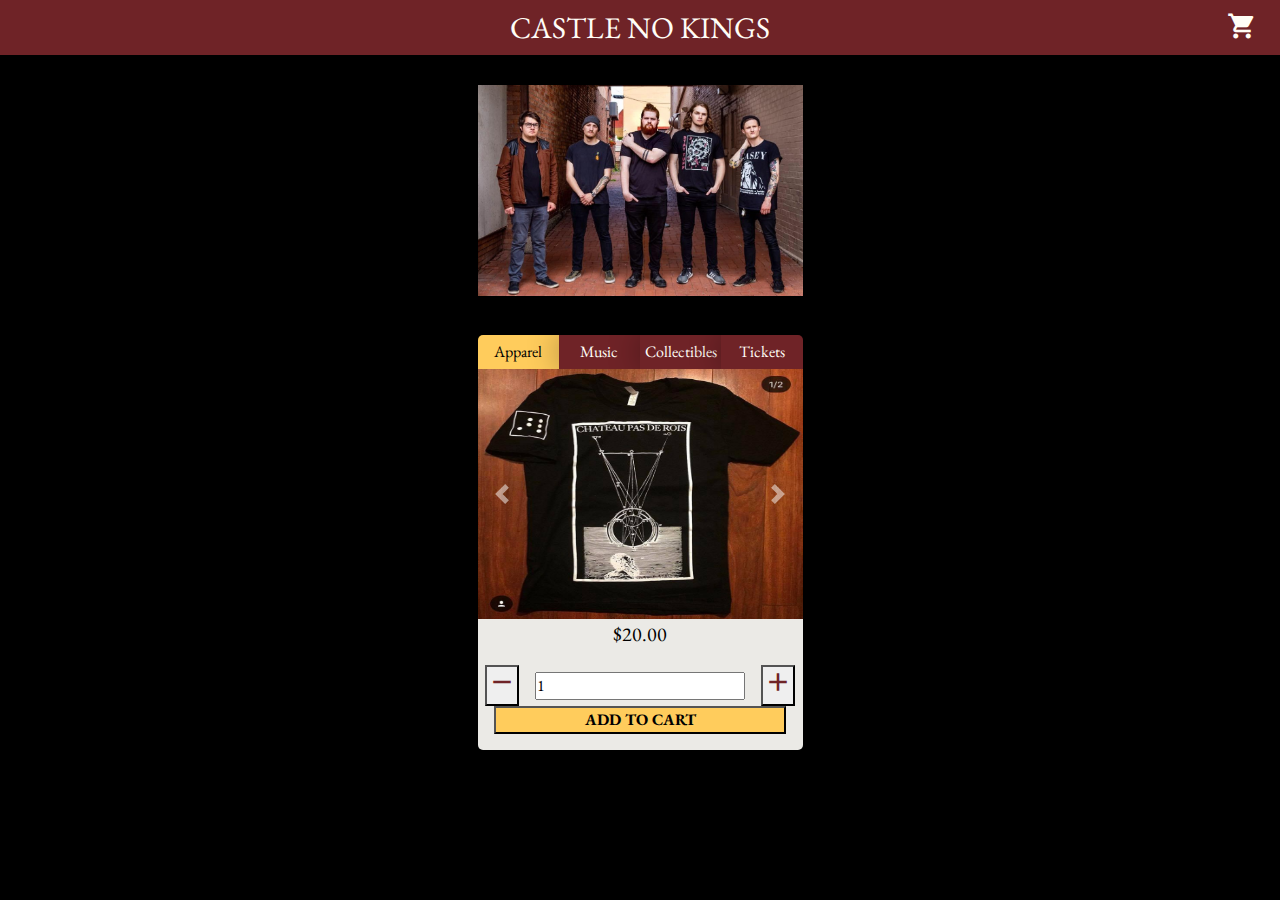
==== index.html @ 55e64368 "Merge pull request #23 from jpermaloff/John" ====
<!DOCTYPE html>
<html lang="en">

<head>
    <meta charset="UTF-8">
    <meta name="viewport" content="width=device-width, initial-scale=1.0">
    <meta http-equiv="X-UA-Compatible" content="ie=edge">

    <title>CASTLE NO KINGS</title>
    <link href="https://fonts.googleapis.com/icon?family=Material+Icons" rel="stylesheet">
    <link rel="stylesheet" href="https://maxcdn.bootstrapcdn.com/bootstrap/4.0.0/css/bootstrap.min.css" integrity="sha384-Gn5384xqQ1aoWXA+058RXPxPg6fy4IWvTNh0E263XmFcJlSAwiGgFAW/dAiS6JXm"
        crossorigin="anonymous">
    <link href="https://fonts.googleapis.com/css?family=EB+Garamond:400,400i" rel="stylesheet">
    <link rel="stylesheet" href="styles.css">
</head>

<body>
<section id="mainpagehide">   
    <header>
        <section class="title">
            <a href="index.html">CASTLE NO KINGS</a>
        </section>
        <section class="cart">
            <i class="material-icons">shopping_cart</i>
        </section>
    </header>

    <section class="bandpicbox">
        <img id="bandpic" src="pictures/band-promo-pic.jpg" alt="Castle No Kings Picture">
    </section>
    <!-- Added Popup -->
    <section class="hideAdded">
        <section class="added">
            <section class="added-header">
                <h1>Item Added To Cart!</h1>
                <button type="button">
                    <i class="material-icons closeAdded">clear</i>
                </button>
            </section>
            <p class="addedP">Item has been added to your cart. Please proceed to checkout to complete your purchase!</p>
        </section>
    </section>
    <!-- End Added Popup -->
    <!-- Start Popup Section -->
    <!--CD-->
    <section class="product-popup-cd" id="hidePopupCD">
        <section class="popup-header">
            <h1 class="nameCD">CD - "Blind"</h1>
            <button type="button">
                <i class="material-icons" id="closeCD">clear</i>
            </button>
        </section>
        <section class="popup-image" id="CD">
            <img src="pictures/album-art.jpg">
        </section>
        <p class="popup-price">$<button id="cdPrice" value="5.00">5.00</button></p>
        <section class="adjust-quantity">
            <button type="button">
                <i class="material-icons cdQtyRemove">remove</i>
            </button>
            <input type="number" class="cdQty" value="1">
            <button type="button">
                <i class="material-icons cdQtyAdd">add</i>
            </button>
        </section>
        <button class="popup-addToCart" type="button" id="compactDisc">ADD TO CART</button>

        <section class="description">
            <p>The highly acclaimed debut ep from Castle No Kings on CD. "Blind" tackles issues of society and losing onesself
                to it.</p>
            <ol>
                <h2>Track Listing:</h2>
                <li>Ghost Town</li>
                <li>Crowded Heart</li>
                <li>Shattered</li>
                <li>Valleys</li>
                <li>Skin Deep</li>
            </ol>
        </section>
    </section>
    <!-- end of cd popup -->
    <!--Vinyl-->
    <section class="product-popup-vinyl" id="hidePopupVinyl">
        <section class="popup-header">
            <h1 class="nameVinyl">Vinyl - "Blind"</h1>
            <button type="button">
                <i class="material-icons" id="closeVinyl">clear</i>
            </button>
        </section>
        <section class="popup-image" id="vinyl">
            <img src="pictures/vinyl.png">
        </section>
        <p class="popup-price">$<button id="vinylPrice" value="10.00">10.00</button></p>
        <section class="adjust-quantity">
            <button type="button">
                <i class="material-icons vinylQtyRemove">remove</i>
            </button>
            <input type="number" class="vinylQty" value="1">
            <button type="button">
                <i class="material-icons vinylQtyAdd">add</i>
            </button>
        </section>
        <button class="popup-addToCart" type="button" id="vinylRecord">ADD TO CART</button>

        <section class="description">
            <p>The highly acclaimed debut ep from Castle No Kings on vinyl. "Blind" tackles issues of society and losing onesself
                to it.</p>
            <ol>
                <h2>Track Listing:</h2>
                <li>Ghost Town</li>
                <li>Crowded Heart</li>
                <li>Shattered</li>
                <li>Valleys</li>
                <li>Skin Deep</li>
            </ol>
        </section>
    </section>
    <!-- end of Vinyl Popup -->
    <!--shirt #1 (burgundy)-->
    <section class="product-popup-burgundy" id="hidePopupBurgundy">
        <section class="popup-header">
            <h1 class="nameBurShirt">Shirt - Burgundy</h1>
            <button type="button">
                <i class="material-icons" id="closeBur">clear</i>
            </button>
        </section>
        <section class="popup-image">
            <img src="pictures/burgundy-shirt.jpg">
        </section>
        <p class="popup-price">$<button id="burShirtPrice" value="30.00">30.00</button></p>
        <section class="adjust-quantity">
            <button type="button">
                <i class="material-icons burShirtQtyRemove">remove</i>
            </button>
            <input type="number" class="burShirtQty" value="1">
            <button type="button">
                <i class="material-icons burShirtQtyAdd">add</i>
            </button>
        </section>
        <button class="popup-addToCart" type="button" id="burShirt">ADD TO CART</button>

        <section class="description">
            <p>A long-sleeved burgundy shirt featuring a drawing theorizing how vision works by ancient greeks.</p>
        </section>
    </section>
    <!-- end of popup for first shirt -->
    <!--shirt #2 (black)-->
    <section class="product-popup-black" id="hidePopupBlack">
        <section class="popup-header">
            <h1 class="nameBlkShirt">Shirt - Black</h1>
            <button type="button">
                <i class="material-icons" id="closeBlk">clear</i>
            </button>
        </section>
        <section class="popup-image">
            <img src="pictures/black-shirt.jpg">
        </section>
        <p class="popup-price">$<button id="blkShirtPrice" value="20.00">20.00</button></p>
        <section class="adjust-quantity">
            <button type="button">
                <i class="material-icons blkShirtQtyRemove">remove</i>
            </button>
            <input type="number" class="blkShirtQty" value="1">
            <button type="button">
                <i class="material-icons blkShirtQtyAdd">add</i>
            </button>
        </section>
        <button class="popup-addToCart" type="button" id="blkShirt">ADD TO CART</button>

        <section class="description">
            <p>A short-sleeved black shirt featuring a drawing theorizing how vision works by ancient greeks.</p>
        </section>
    </section>
    <!-- end popup for black shirt -->
    <!--shirt #3 (white)-->
    <section class="product-popup-white" id="hidePopupWhite">
        <section class="popup-header">
            <h1 class="nameWhiteShirt">Shirt - White</h1>
            <button type="button">
                <i class="material-icons" id="closeWhite">clear</i>
            </button>
        </section>
        <section class="popup-image">
            <img src="pictures/white-shirt.jpg">
        </section>
        <p class="popup-price">$<button id="whiteShirtPrice" value="20.00">20.00</button></p>
        <section class="adjust-quantity">
            <button type="button">
                <i class="material-icons whiteShirtQtyRemove">remove</i>
            </button>
            <input type="number" class="whiteShirtQty" value="1">
            <button type="button">
                <i class="material-icons whiteShirtQtyAdd">add</i>
            </button>
        </section>
        <button class="popup-addToCart" type="button" id="whtShirt">ADD TO CART</button>

        <section class="description">
            <p>A short-sleeved white shirt featuring a lyric from one of Castle No Kings' up and coming songs.</p>
        </section>
    </section>
    <!-- end popup for white shirt -->
    <!--dad hat-->
    <section class="product-popup-hat" id="hidePopupHat">
        <section class="popup-header">
            <h1 class="nameHat">Hat - "Let my identity..."</h1>
            <button type="button">
                <i class="material-icons" id="closeHat">clear</i>
            </button>
        </section>
        <section class="popup-image">
            <img src="pictures/dad-hat.png">
        </section>
        <p class="popup-price">$<button id="hatPrice" value="15.00">15.00</button></p>
        <section class="adjust-quantity">
            <button type="button">
                <i class="material-icons hatQtyRemove">remove</i>
            </button>
            <input type="number" class="hatQty" value="1">
            <button type="button">
                <i class="material-icons hatQtyAdd">add</i>
            </button>
        </section>
        <button class="popup-addToCart" type="button" id="dadHat">ADD TO CART</button>

        <section class="description">
            <p>A black "dad hat" styled hat featuring the "Blind" compass rose emblem.</p>
        </section>
    </section>
    <!-- end popup for dad hat -->
    <!--poster #1-->
    <section class="product-popup-p1" id="hidePopupP1">
        <section class="popup-header">
            <h1 class="nameP1">Poster - Compass Rose</h1>
            <button type="button">
                <i class="material-icons" id="closeP1">clear</i>
            </button>
        </section>
        <section class="popup-image">
            <img src="pictures/poster-1.jpg">
        </section>
        <p class="popup-price">$<button id="p1Price" value="5.00">5.00</button></p>
        <section class="adjust-quantity">
            <button type="button">

                <i class="material-icons post1QtyRemove">remove</i>
            </button>
            <input type="number" class="post1Qty" value="1">
            <button type="button">
                <i class="material-icons post1QtyAdd">add</i>

            </button>
        </section>
        <button class="popup-addToCart" type="button" id="p1">ADD TO CART</button>

        <section class="description">
            <p>A poster featuring the "Blind" compass rose emblem.</p>
        </section>
    </section>
    <!-- end popup for poster #1 -->
    <!--poster #2-->
    <section class="product-popup-p2" id="hidePopupP2">
        <section class="popup-header">
            <h1 class="nameP2">Poster - "Blind" Promo</h1>
            <button type="button">
                <i class="material-icons" id="closeP2">clear</i>
            </button>
        </section>
        <section class="popup-image">
            <img src="pictures/poster-2.jpg">
        </section>
        <p class="popup-price">$<button id="p2Price" value="5.00">5.00</button></p>
        <section class="adjust-quantity">
            <button type="button">

                <i class="material-icons post2QtyRemove">remove</i>
            </button>
            <input type="number" class="post2Qty" value="1">
            <button type="button">
                <i class="material-icons post2QtyAdd">add</i>

            </button>
        </section>
        <button class="popup-addToCart" type="button" id="p2">ADD TO CART</button>

        <section class="description">
            <p>A poster featuring the promo photo from the ep, "Blind".</p>
        </section>
    </section>
    <!-- end popup for poster #2 -->
    <!--poster #3-->
    <section class="product-popup-p3" id="hidePopupP3">
        <section class="popup-header">
            <h1 class="nameP3">Poster - Release Tour Promo</h1>
            <button type="button">
                <i class="material-icons" id="closeP3">clear</i>
            </button>
        </section>
        <section class="popup-image">
            <img src="pictures/poster-3.jpg">
        </section>
        <p class="popup-price">$<button id="p3Price" value="5.00">5.00</button></p>
        <section class="adjust-quantity">
            <button type="button">

                <i class="material-icons post3QtyRemove">remove</i>
            </button>
            <input type="number" class="post3Qty" value="1">
            <button type="button">
                <i class="material-icons post3QtyAdd">add</i>

            </button>
        </section>
        <button class="popup-addToCart" type="button" id="p3">ADD TO CART</button>

        <section class="description">
            <p>A poster featuring the promo photo from the release tour of "Blind".</p>
        </section>
    </section>
    <!-- end popup for poster #3 -->
    <!--cymbal-->
    <section class="product-popup-cymbal" id="hidePopupCymbal">
        <section class="popup-header">
            <h1 class="nameCymbal">"SD" Cymbals</h1>
            <button type="button">
                <i class="material-icons" id="closeCymbal">clear</i>
            </button>
        </section>
        <section class="popup-image">
            <img src="pictures/music-video-cymbal.jpg">
        </section>
        <p class="popup-price">$<button id="cymbalPrice" value="30.00">30.00</button></p>
        <section class="adjust-quantity">
            <button type="button">

                <i class="material-icons cymQtyRemove">remove</i>
            </button>
            <input type="number" class="cymQty" value="1">
            <button type="button">
                <i class="material-icons cymQtyAdd">add</i>

            </button>
        </section>
        <button class="popup-addToCart" type="button" id="usedCymbal">ADD TO CART</button>

        <section class="description">
            <p>Purchase one of the cymbals used in the "Skin Deep" music video! (ONLY 4 AVAILABLE)</p>
        </section>
    </section>
    <!-- end popup for cymbal -->
    <!--Tix 1-->
    <section class="product-popup-tix1" id="hidePopupTix1">
        <section class="popup-header">
            <h1 class="nameTix1">Tix - July 21st</h1>
            <button type="button">
                <i class="material-icons" id="closeTix1">clear</i>
            </button>
        </section>
        <section class="popup-image">
            <img src="pictures/july21show.jpg">
        </section>
        <p class="popup-price">$<button id="tix1Price" value="8.00">8.00</button></p>
        <section class="adjust-quantity">
            <button type="button">

                <i class="material-icons tix1QtyRemove">remove</i>
            </button>
            <input type="number" class="tix1Qty" value="1">
            <button type="button">
                <i class="material-icons tix1QtyAdd">add</i>

            </button>
        </section>
        <button class="popup-addToCart" type="button" id="tickets1">ADD TO CART</button>

        <section class="description">
            <p>Purchase a ticket to Castle No Kings' upcoming battle of the bands show with Rogue, Homegrownups, The Harbor
                Divide, and Ice Cream Militia at the Civic in Toledo, OH.</p>
        </section>
    </section>
    <!-- End Popup tix 1 -->
    <!--Tix 2-->
    <section class="product-popup-tix2" id="hidePopupTix2">
        <section class="popup-header">
            <h1 class="nameTix2">Tix - Aug 18th</h1>
            <button type="button">
                <i class="material-icons" id="closeTix2">clear</i>
            </button>
        </section>
        <section class="popup-image">
            <img src="pictures/aug18show.jpg">
        </section>
        <p class="popup-price">$<button id="tix2Price" value="5.00">5.00</button></p>
        <section class="adjust-quantity">
            <button type="button">

                <i class="material-icons tix2QtyRemove">remove</i>
            </button>
            <input type="number" class="tix2Qty" value="1">
            <button type="button">
                <i class="material-icons tix2QtyAdd">add</i>


            </button>
        </section>
        <button class="popup-addToCart" type="button" id="tickets2">ADD TO CART</button>

        <section class="description">
            <p>Purchase a ticket to Castle No Kings' upcoming show with Wild Nights, Homegrownups, Rogue, Into the Wild, and
                For Granted the Sky at Frankie's in Toledo, OH.</p>
        </section>
    </section>
    <!-- end popup tix 2 -->
    <!-- End Popup Section -->

    <!-- Begin Carousel Section -->
    <section class="container2">
        <section class="btngroup">
            <button class="button carousel-active" id="button-apparel">Apparel</button>
            <button class="button carousel-inactive" id="button-music">Music</button>
            <button class="button carousel-inactive" id="button-collectibles">Collectibles</button>
            <button class="button carousel-inactive" id="button-tickets">Tickets</button>
        </section>

        <div id="carouselExampleControls">
            <section id="apparelcarousel" class="carousel slide" data-ride="carousel">
                <div class="carousel-inner">
                    <div class="carousel-item active">
                        <img class="d-block w-100" id="blackShirt" src="pictures/black-shirt.jpg" alt="First slide">
                        <section class="carouselbuy">
                            <p class="carousel-price">$20.00</p>
                            <section class="carousel-adjust-quantity">
                                <button type="button">
                                    <i class="material-icons blkShirtQtyRemove">remove</i>
                                </button>
                                <input type="number" class="blkShirtQty" value="1">
                                <button type="button">
                                    <i class="material-icons blkShirtQtyAdd">add</i>
                                </button>
                            </section>
                            <button class="carousel-addToCart" type="button" id="blkShirt">ADD TO CART</button>
                        </section>
                    </div>

                    <div class="carousel-item">
                        <img class="d-block w-100" id="burgundyShirt" src="pictures/burgundy-shirt.jpg" alt="Second slide">
                        <section class="carouselbuy">
                            <p class="carousel-price">$30.00</p>
                            <section class="carousel-adjust-quantity">
                                <button type="button">
                                    <i class="material-icons burShirtQtyRemove">remove</i>
                                </button>
                                <input type="number" class="burShirtQty" value="1">
                                <button type="button">
                                    <i class="material-icons burShirtQtyAdd">add</i>
                                </button>
                            </section>
                            <button class="carousel-addToCart" type="button" id="burShirt">ADD TO CART</button>
                        </section>
                    </div>
                    <div class="carousel-item">
                        <img class="d-block w-100" id="hat" src="pictures/dad-hat.png" alt="Third Slide">
                        <section class="carouselbuy">
                            <p class="carousel-price">$15.00</p>
                            <section class="carousel-adjust-quantity">
                                <button type="button">
                                    <i class="material-icons hatQtyRemove">remove</i>
                                </button>
                                <input type="number" class="hatQty" value="1">
                                <button type="button">
                                    <i class="material-icons hatQtyAdd">add</i>
                                </button>
                            </section>
                            <button class="carousel-addToCart" type="button" id="dadHat">ADD TO CART</button>
                        </section>
                    </div>
                    <div class="carousel-item">
                        <img class="d-block w-100" id="whiteShirt" src="pictures/white-shirt.jpg" alt="Fourth Slide">
                        <section class="carouselbuy">
                            <p class="carousel-price">$20.00</p>
                            <section class="carousel-adjust-quantity">
                                <button type="button">
                                    <i class="material-icons whiteShirtQtyRemove">remove</i>
                                </button>
                                <input type="number" class="whiteShirtQty" value="1">
                                <button type="button">
                                    <i class="material-icons whiteShirtQtyAdd">add</i>
                                </button>
                            </section>
                            <button class="carousel-addToCart" type="button" id="whtShirt">ADD TO CART</button>
                        </section>
                    </div>
                </div>
                <a class="carousel-control-prev" href="#apparelcarousel" role="button" data-slide="prev">
                    <span class="carousel-control-prev-icon" aria-hidden="true"></span>
                    <span class="sr-only">Previous</span>
                </a>
                <a class="carousel-control-next" href="#apparelcarousel" role="button" data-slide="next">
                    <span class="carousel-control-next-icon" aria-hidden="true"></span>
                    <span class="sr-only">Next</span>
                </a>
            </section>

            <section id="musiccarousel" class="carousel slide" data-ride="carousel">
                <div class="carousel-inner">
                    <div class="carousel-item active">
                        <img class="d-block w-100" id="CD" src="pictures/album-art.jpg" alt="Fifth slide">
                        <section class="carouselbuy">
                            <p class="carousel-price">$5.00</p>
                            <section class="carousel-adjust-quantity">
                                <button type="button">
                                    <i class="material-icons cdQtyRemove">remove</i>
                                </button>
                                <input type="number" class="cdQty" value="1">
                                <button type="button">
                                    <i class="material-icons cdQtyAdd">add</i>
                                </button>
                            </section>
                            <button class="carousel-addToCart" type="button" id="compactDisc">ADD TO CART</button>
                        </section>
                    </div>
                    <div class="carousel-item">

                        <img class="d-block w-100" id="vinyl" src="pictures/vinyl.png" alt="Sixth Slide">
                        <section class="carouselbuy">
                            <p class="carousel-price">$10.00</p>
                            <section class="carousel-adjust-quantity">
                                <button type="button">
                                    <i class="material-icons vinylQtyRemove">remove</i>
                                </button>
                                <input type="number" class="vinylQty" value="1">
                                <button type="button">
                                    <i class="material-icons vinylQtyAdd">add</i>
                                </button>
                            </section>
                            <button class="carousel-addToCart" type="button" id="vinylRecord">ADD TO CART</button>
                        </section>


                    </div>
                </div>
                <a class="carousel-control-prev" href="#musiccarousel" role="button" data-slide="prev">
                    <span class="carousel-control-prev-icon" aria-hidden="true"></span>
                    <span class="sr-only">Previous</span>
                </a>
                <a class="carousel-control-next" href="#musiccarousel" role="button" data-slide="next">
                    <span class="carousel-control-next-icon" aria-hidden="true"></span>
                    <span class="sr-only">Next</span>
                </a>
            </section>

            <section id="collectiblescarousel" class="carousel slide" data-ride="carousel">
                <div class="carousel-inner">
                    <div class="carousel-item active">
                        <img class="d-block w-100" id="cymbal" src="pictures/music-video-cymbal.jpg" alt="Seventh Slide">
                        <section class="carouselbuy">
                            <p class="carousel-price">$30.00</p>
                            <section class="carousel-adjust-quantity">
                                <button type="button">
                                    <i class="material-icons cymQtyRemove">remove</i>
                                </button>
                                <input type="number" class="cymQty" value="1">
                                <button type="button">
                                    <i class="material-icons cymQtyAdd">add</i>
                                </button>
                            </section>
                            <button class="carousel-addToCart" type="button" id="usedCymbal">ADD TO CART</button>
                        </section>
                    </div>
                    <div class="carousel-item">
                        <img class="d-block w-100" id="poster1" src="pictures/poster-1.jpg" alt="Eigth Slide">
                        <section class="carouselbuy">
                            <p class="carousel-price">$5.00</p>
                            <section class="carousel-adjust-quantity">
                                <button type="button">
                                    <i class="material-icons post1QtyRemove">remove</i>
                                </button>
                                <input type="number" class="post1Qty" value="1">
                                <button type="button">
                                    <i class="material-icons post1QtyAdd">add</i>
                                </button>
                            </section>
                            <button class="carousel-addToCart" type="button" id="p1">ADD TO CART</button>
                        </section>
                    </div>
                    <div class="carousel-item">
                        <img class="d-block w-100" id="poster2" src="pictures/poster-2.jpg" alt="Ninth Slide">
                        <section class="carouselbuy">
                            <p class="carousel-price">$5.00</p>
                            <section class="carousel-adjust-quantity">
                                <button type="button">
                                    <i class="material-icons post2QtyRemove">remove</i>
                                </button>
                                <input type="number" class="post2Qty" value="1">
                                <button type="button">
                                    <i class="material-icons post2QtyAdd">add</i>
                                </button>
                            </section>
                            <button class="carousel-addToCart" type="button" id="p2">ADD TO CART</button>
                        </section>
                    </div>
                    <div class="carousel-item">
                        <img class="d-block w-100" id="poster3" src="pictures/poster-3.jpg" alt="Tenth Slide">
                        <section class="carouselbuy">
                            <p class="carousel-price">$5.00</p>
                            <section class="carousel-adjust-quantity">
                                <button type="button">
                                    <i class="material-icons post3QtyRemove">remove</i>
                                </button>
                                <input type="number" class="post3Qty" value="1">
                                <button type="button">
                                    <i class="material-icons post3QtyAdd">add</i>
                                </button>
                            </section>
                            <button class="carousel-addToCart" type="button" id="p3">ADD TO CART</button>
                        </section>
                    </div>
                </div>
                <a class="carousel-control-prev" href="#collectiblescarousel" role="button" data-slide="prev">
                    <span class="carousel-control-prev-icon" aria-hidden="true"></span>
                    <span class="sr-only">Previous</span>
                </a>
                <a class="carousel-control-next" href="#collectiblescarousel" role="button" data-slide="next">
                    <span class="carousel-control-next-icon" aria-hidden="true"></span>
                    <span class="sr-only">Next</span>
                </a>
            </section>

            <section id="ticketscarousel" class="carousel slide" data-ride="carousel">
                <div class="carousel-inner">
                    <div class="carousel-item active">
                        <img class="d-block w-100" id="augShow" src="pictures/aug18show.jpg" alt="Eleventh Slide">
                        <section class="carouselbuy">
                            <p class="carousel-price">$5.00</p>
                            <section class="carousel-adjust-quantity">
                                <button type="button">
                                    <i class="material-icons tix1QtyRemove">remove</i>
                                </button>
                                <input type="number" class="tix1Qty" value="1">
                                <button type="button">
                                    <i class="material-icons tix1QtyAdd">add</i>
                                </button>
                            </section>
                            <button class="carousel-addToCart" type="button" id="tickets2">ADD TO CART</button>
                        </section>
                    </div>
                    <div class="carousel-item">

                        <img class="d-block w-100" id="julyShow" src="pictures/july21show.jpg" alt="Twelth Slide">
                        <section class="carouselbuy">
                            <p class="carousel-price">$8.00</p>
                            <section class="carousel-adjust-quantity">
                                <button type="button">
                                    <i class="material-icons tix2QtyRemove">remove</i>
                                </button>
                                <input type="number" class="tix2Qty" value="1">
                                <button type="button">
                                    <i class="material-icons tix2QtyAdd">add</i>
                                </button>
                            </section>
                            <button class="carousel-addToCart" type="button" id="tickets1">ADD TO CART</button>
                        </section>
                    </div>
                </div>
                <a class="carousel-control-prev" href="#ticketscarousel" role="button" data-slide="prev">
                    <span class="carousel-control-prev-icon" aria-hidden="true"></span>
                    <span class="sr-only">Previous</span>
                </a>
                <a class="carousel-control-next" href="#ticketscarousel" role="button" data-slide="next">
                    <span class="carousel-control-next-icon" aria-hidden="true"></span>
                    <span class="sr-only">Next</span>
                </a>
            </section>
        </div>
        </div>

        <!-- <section class="carouselbuy">
            <p class="carousel-price">$20.00</p>
            <section class="carousel-adjust-quantity">
                <i class="material-icons">remove</i>1
                <i class="material-icons">add</i>
            </section>
            <button class="carousel-addToCart" type="button">ADD TO CART</button>
        </section>
        </div>
    </section> -->

        <!-- End Carousel Section -->

        <!--CODE FOR SLIDE OUT CART-->

        <section class="slideOutCartParent" id="hideCart">

            <section class="slideOutCart">
                <section class="cart-header">
                    <h1>CART</h1>
                    <button type="button" class="close">
                        <i class="material-icons">clear</i>
                    </button>                              

            </section>
            <section class="itemContainer">
            <!-- Cart Items Inserted Here -->
            </section>
            <section class="updateClear">
                <button class="update-button carousel-inactive" type="button">UPDATE</button>
                <button class="clear-button carousel-inactive" type="button">CLEAR</button>
            </section>
            <section class="cartTotal">
                <p>TOTAL:</p>
                <section class="total"></section>
            </section>
        
            <button class="checkout-button carousel-active" type="button" id="checkoutbtn">CHECKOUT</button>

        </section>


        <!-- End Cart Code -->
</section>
    </section> 
    </section>
    
    <!-- checkout -->
    <section class="hidecheckout">
            <h1>CHECKOUT</h1>
            <a href="index.html">(continue shopping)</a>
        
            <section class="checkout-cart">
                <section class="checkout-cart-header">
                    <p>YOUR CART</p>
                    <button class="clear-cart carousel-inactive" type="button">CLEAR</button>
                    <button class="update-cart carousel-inactive" type="button">UPDATE</button>
                </section>
                <section class="columns">
                    <section class="column1"></section>
                    <section class="column2"></section>
                    <section class="column3"></section>
                    <section class="column4"></section>
                    <section class="column5"></section>
                    <section class="column6"></section>
                </section>
            </section>
        
            <section class="checkout-order-summary">
                <p>ORDER SUMMARY</p>
                <section class="subtotal">
                    <p>Subtotal</p>
                    <section>$8.00</section>
                </section>
                <section class="tax">
                    <p>Tax</p>
                    <section>$2.00</section>
                </section>
                <section class="total">
                    <p>TOTAL</p>
                    <section>$10.00</section>
                </section>
            </section>
        
            <section class="way-to-pay">
                <section class="cash-credit">
                    <button class="cash carousel-inactive">CASH</button>
                    <button class="credit carousel-inactive">CREDIT</button>
                </section>
                <form class="cash-form">
                    <section class="amount-due">
                        <p>Amount Due</p>
                        <section>$10.00</section>
        
                    </section>
                    <section class="amount-tendered">
                        <input type="text" placeholder="Amount Tendered">
                        <button class="carousel-inactive" type="button">SUBMIT</button>
                    </section>
                    <section class="change-due">
                        <p>Change Due</p>
                        <section>$10.00</section>
                    </section>
                </form>
                <form class="credit-form">
                    <section class="amount-due">
                        <p>Amount Due</p>
                        <section>$10.00</section>
                    </section>
                    <section class="name-number">
                        <input class="ccname" type="text" placeholder="Name As It Appears">
                        <input class="ccnumber" type="text" placeholder="Card Number">
                    </section>
                    <section>
                        <section class="exp-date">
                            <p>Exp Date</p>
                            <input list="months" name="month" class="month">
                            <datalist id="months">
                                <option value="01">
                                <option value="02">
                                <option value="03">
                                <option value="04">
                                <option value="05">
                                <option value="06">
                                <option value="07">
                                <option value="08">
                                <option value="09">
                                <option value="10">
                                <option value="11">
                                <option value="12">
                            </datalist>
                            <input list="years" name="year" class="year">
                            <datalist id="years">
                                <option value="2018">
                                <option value="2019">
                                <option value="2020">
                                <option value="2021">
                                <option value="2022">
                                <option value="2023">
                                <option value="2024">
                                <option value="2025">
                                <option value="2026">
                                <option value="2027">
                                <option value="2028">
                                <option value="2029">
                                <option value="2030">
                                <option value="2031">
                                <option value="2032">
                                <option value="2033">
                                <option value="2034">
                                <option value="2035">
                                <option value="2036">
                                <option value="2037">
                                <option value="2038">
                            </datalist>
                            <input class="cvv" type="text" placeholder="CVV">
                        </section>
                        
                    </section>
                    <button class="credit-submit carousel-inactive" type="submit">SUBMIT</button>
                </form>
            </section>
            <button id="place-order" type="button">PLACE ORDER</button>
    </section>    

        <script src="https://code.jquery.com/jquery-3.2.1.slim.min.js" integrity="sha384-KJ3o2DKtIkvYIK3UENzmM7KCkRr/rE9/Qpg6aAZGJwFDMVNA/GpGFF93hXpG5KkN"
            crossorigin="anonymous"></script>
        <script src="https://cdnjs.cloudflare.com/ajax/libs/popper.js/1.12.9/umd/popper.min.js" integrity="sha384-ApNbgh9B+Y1QKtv3Rn7W3mgPxhU9K/ScQsAP7hUibX39j7fakFPskvXusvfa0b4Q"
            crossorigin="anonymous"></script>
        <script src="https://maxcdn.bootstrapcdn.com/bootstrap/4.0.0/js/bootstrap.min.js" integrity="sha384-JZR6Spejh4U02d8jOt6vLEHfe/JQGiRRSQQxSfFWpi1MquVdAyjUar5+76PVCmYl"
            crossorigin="anonymous"></script>
        <script src="https://code.jquery.com/jquery-3.3.1.min.js"></script>
        <script src="script.js"></script>
</body>

</html>
---- styles.css ----
* {
    font-family: 'EB Garamond', serif;
    margin: 0;
    padding: 0;
}
body {
    background-color: #000;
}
#mainpagehide {
}
.hideAdded{
    display: none;
}
.added{
    display: flex;
    position: absolute;
    justify-content: center;
    background-color: #fffdf6;
    width: 50%;
    flex-direction: column;
    margin-left: 25%;
    z-index: 99999999;
}
.addedP {
    display: flex;
    text-align: center;
}
header {
    display: flex;
    background-color: #6f2327;
    font-size: 30px;
    height: 55px;
    position: relative;
}
header a, .cart {
    text-decoration: none;
    color: #fffdf6;
}
header a:hover, .cart:hover {
    color: #ffcc5c;
    text-decoration: none;
}
.title, .cart {
    flex: 1;
    justify-content: center;
    display: flex;
    align-items: center;
    font-family: 'Times New Roman', Times, serif;
}
.cart {
    float: right;
    text-align: center;
    padding-right: 10px;
    position: absolute;
    right: 1%;
    top: 20%;
    cursor: pointer;
}
.material-icons {
    font-size: 30px;
    cursor: pointer;
}
.bandpicbox {
    margin: 0 auto;
    height: 250px;
    width: 325px;
    padding: 30px 0;
}
#bandpic {
    height: auto;
    width: 100%;
}
.container2 {
    margin: 0 auto;
    width: 325px;
    font-size: 0px;
    padding: 30px 0;
}
.btngroup {
    font-size: 0px;
}
.button {
    color: #fffdf6;
    border: none;
    padding: 5px;   
    box-shadow: 0px 0px 31px 1px rgba(0,0,0,0.3);
    width: 25%;
    cursor: pointer;
    font-size: 16px;
}
.button:nth-child(1) {
    border-top-left-radius: 5px;
}
.button:nth-child(4) {
    border-top-right-radius: 5px;
}
.carousel-active {
    background-color:#ffcc5c; 
    color: black; 
    cursor: pointer;
}
.carousel-active:hover {
    background-color: #FFE877;
}
.carousel-inactive {
    background-color: #6f2327;
    cursor: pointer;
}
.carousel-inactive:hover{
    background-color: #8B3C3D;
}
/* This is the carousel css styling */
.carousel-inner {
    height: 250px;
}
 /* This denotes the CSS for the popups for the items */
 #hidePopupBurgundy, #hidePopupBlack, #hidePopupWhite, #hidePopupHat, #hidePopupP1, #hidePopupP2, #hidePopupP3, #hidePopupCD, #hidePopupVinyl, #hidePopupCymbal, #hidePopupTix1, #hidePopupTix2 {
    display: none;
}
.product-popup-burgundy, .product-popup-black, .product-popup-white, .product-popup-cd, .product-popup-vinyl, .product-popup-p1, .product-popup-p2, .product-popup-p3, .product-popup-hat, .product-popup-cymbal, .product-popup-tix1, .product-popup-tix2 {
    display: flex;
    flex-direction: column;
    justify-content: center;
    width: 80%;
    padding: 5%;
    background: #ebeae6;
    color: #000;
    z-index: 999999;
    box-shadow: 0 0 0 5000000px rgba(0,0,0,0.3);
    position: absolute;
    border-radius: 20px;
    top: 10%;
    left: 10%;
}
.popup-price, .popup-addToCart, .description {
    margin: 2% auto;
    height: 20%;
    width: 90%;
    text-align: center;
}
.popup-header, .added-header {
    display: flex;
    justify-content: space-between;
    height: 5%;
    width: 100%;
    font-size: 10px;
    margin-bottom: 4%;
}
.popup-header .material-icons {
    color: #979797;
    cursor: pointer;
}

.popup-header .material-icons:hover {
    color: #6b6b6b;
}

.popup-image {
    margin: 0 auto;
    border: 3px solid black;
    margin-top: 5%;
    height:20%;
    width: 100%;
}
.popup-image img {
    max-width: 100%;
}
.popup-price, .carousel-price {
    font-size: 16px;
    text-align: center;
}
.product-popup p {
    text-align: center;
}
.adjust-quantity, .carousel-adjust-quantity {
    display: flex;
    flex-direction: row;
    justify-content: space-around;
    align-items: center;
    font-size: 16px;
}
.adjust-quantity .material-icons, .carousel-adjust-quantity .material-icons {
    color: #6f2327;
    cursor: pointer;
}

.adjust-quantity .material-icons:hover, .carousel-adjust-quantity .material-icons:hover {
    color: #8B3C3D;
}

.popup-addToCart, .carousel-addToCart {
    width: 90%;
    height: 9%;
    background: #ffcc5c;
    color: #000;
    margin: 0 auto;
    font-weight: bold;
    font-size: 16px;
    cursor: pointer;
    margin-bottom: 5%;
    display: flex;
    justify-content: center;
    align-items: center;
}
.popup-addToCart:hover, .carousel-addToCart:hover {
    background: #FFE877;
}

.description {
    font-size: 16px;
    font-style: italic;
}
.carousel-inner > .carousel-item > img {
    width: 325px;
    height: 250px;
  }
/* Carousel buy buttons */
.carouselbuy {
    display: flex;
    flex-direction: column;
    justify-content: center;
    width: 100%;
    margin: 0 auto;
    background: #ebeae6;
    color: #000;
    border-bottom-left-radius: 5px;
    border-bottom-right-radius: 5px;
}
.carousel-inner{
    overflow: visible;
    }
/* SLIDE OUT CART*/

#hideCart {
display: none;
}
.slideOutCart {
    background: #ebeae6;
    width: 90%;
    height: 100%;
    display: flex;
    flex-direction: column;
    font-size: 20px;
    right: 0;
    border-top-left-radius: 20px;
    border-bottom-left-radius: 20px;
    margin: 0;
    position: absolute;
    z-index: 9999999999999;
    top: 0;
}
.cart-header {
    display: flex;
    flex-direction: row;
    justify-content: space-between;
    width: 100%;
    margin: 2% 2%;
    font-family: 'Times New Roman', Times, serif;
}
.itemsInCart {
    margin: 4% auto;
    width: 90%;
}
.updateClear {
    margin: 0 auto;
    display: flex;
    justify-content: space-around;
    width: 70%;
}
.slideOutCart button {
    height: 7%;
    margin: 2% auto;
    font-size: 20px;
}
.update-button, .clear-button {
    width: 45%;
    background: #6f2327;
    color: #ebeae6;
}
.items {
display: flex;
justify-content: space-around;
font-size: 20px;
/* flex-direction: column; */
}

.slideOutCart a {
    display: flex;
    justify-content: center;
    text-decoration: none;
}

/*CHECKOUT PAGE*/

.hidecheckout {
    display: none;
  }

.columns {
    margin: 1% auto;
}

.checkout-button {
    width: 90%;
    background: #ffcc5c;
    font-weight: bold;
}

.checkout-page {
    background: #ebeae6;
    display: flex;
    flex-direction: column;
    justify-content: center;
    width: 100%;
    text-align: center;
    position: absolute;

}
.checkout-page a {
    text-decoration: none;
    color: #000;
}

.checkout-page a:hover {
    color: #979797;
    cursor: pointer;
}

.checkout-page button {
    background: #6f2327;
    color: #fffdf6;
    padding: 4px;
    height: 4%;
    width: 30%;
    cursor: pointer;
}

.checkout-page h1 {
    font-size: 40px;
}

.checkout-page input {
    height: 4%;
    font-size: 16px;
}

.cash-credit {
    display: flex;
    width: 80%;
    margin: 1.5% auto;
    justify-content: center
}

.checkout-cart, .checkout-order-summary, .way-to-pay, .cash-form, .credit-form, .name-number {
    display: flex;
    flex-direction: column;
    width: 80%;
    margin: 1.5% auto;
}

.subtotal, .tax, .total {
    display: flex;
    width: 80%;
    margin: 1.5% auto;
    justify-content: space-between;
}

.amount-due, .change-due {
    display: flex;
    width: 100%;
    margin: 1.5% auto;
    justify-content: space-between;
}

.exp-date {
    display: flex;
    width: 100%;
    margin: 2% auto;
    justify-content: space-around;
    align-items: center;
}

.exp-date input {
    width: 23%;
}

.ccnumber, .ccname {
    margin: 3% auto;
    width: 80%;
}

datalist {
    display: none;
}

.credit-submit {
    width: 70%;
    margin: 1.5% auto;
}

#place-order {
    background: #ffcc5c;
    color: #000;
    font-weight: bold;
    height: 7%;
    width: 100%;
    font-size: 30px;
    cursor: pointer;
}

#place-order:hover {
    background: #FFE877;
}

.cash, .credit {
    width: 100%;
}

.close{
    position: absolute;
    right: 5%;
    top: 0;
}
/* For Desktop */

@media only screen and (min-width: 1200px) {
    .product-popup-burgundy, .product-popup-black, .product-popup-white, .product-popup-cd, .product-popup-vinyl, .product-popup-p1, .product-popup-p2, .product-popup-p3, .product-popup-hat, .product-popup-cymbal, .product-popup-tix1, .product-popup-tix2 {
        width: 50%;
        left: 25%;
    }
    .popup-price, .popup-addToCart, .description {
        font-size: 20px;
    }
    .popup-header {
        font-size: 20px;
    }
    .popup-price {
        font-size: 36px;
    }
    .adjust-quantity {
        font-size: 36px;
    }
    .popup-addToCart {
        font-size: 24px;
        padding: 20px;
    }
    .description {
        font-size: 24px;
    }    
    .carousel-price {
        font-size: 20px;
       text-align: center;
    }
    .slideOutCart {
        width: 50%;
        margin-top: 1%;
    }
}
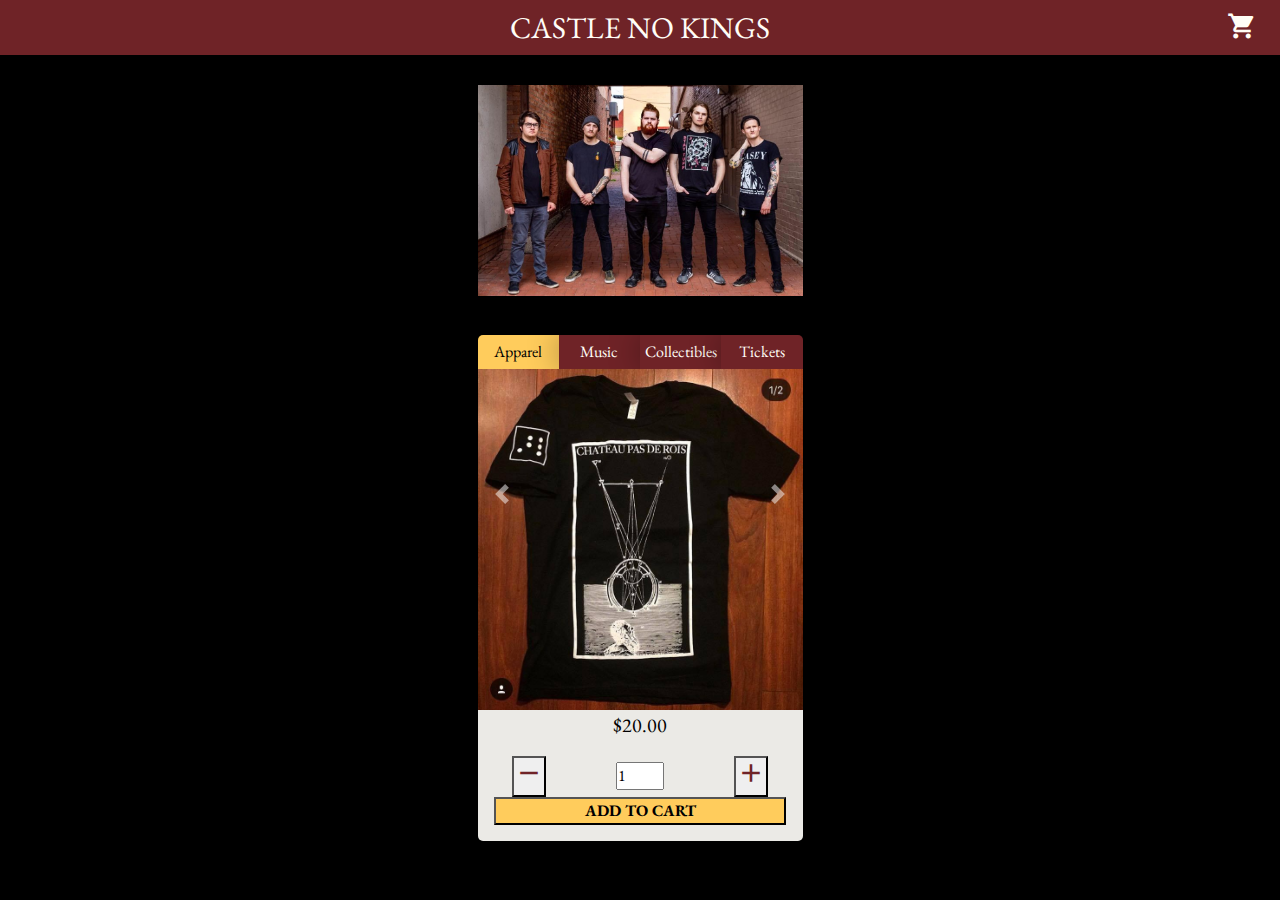
==== commit 14023796: "CSS, fixed contShop bttn" ====
--- a/index.html
+++ b/index.html
@@ -15,838 +15,872 @@
 </head>
 
 <body>
-<section id="mainpagehide">   
-    <header>
-        <section class="title">
-            <a href="index.html">CASTLE NO KINGS</a>
-        </section>
-        <section class="cart">
-            <i class="material-icons">shopping_cart</i>
-        </section>
-    </header>
-
-    <section class="bandpicbox">
-        <img id="bandpic" src="pictures/band-promo-pic.jpg" alt="Castle No Kings Picture">
+    <!-- Start Receipt -->
+    <section class="hideReceipt">
+        <section class="receipt">
+            <section class="receiptHeader">
+                <h1>CASTLE NO KINGS</h1>
+                <h2>ITEM RECEIPT</h2>
+            </section>
+            <section class="receiptcheckout">
+                <!-- Items Purchased Inserted Here -->
+            </section>
+            <section class="receiptSummary">
+                <section class="receiptSubtotal"></section>
+                <section class="receiptTax"></section>
+                <section class="receiptTaxTotal"></section>
+                <h2>Thank you for your Purchase!</h2>
+                <section class="receiptFooter">
+                    <button type="button" class="receiptFooterItem">Print Receipt</button>
+                    <input type="text" placeholder="Enter Email Address" class="receiptFooterItem">
+                    <button type="button" class="receiptFooterItem">Email Receipt</button>
+                    <a href="index.html">Return to Home Page</a>
+                </section>
+            </section>
+        </section>
     </section>
-    <!-- Added Popup -->
-    <section class="hideAdded">
-        <section class="added">
-            <section class="added-header">
-                <h1>Item Added To Cart!</h1>
-                <button type="button">
-                    <i class="material-icons closeAdded">clear</i>
-                </button>
-            </section>
-            <p class="addedP">Item has been added to your cart. Please proceed to checkout to complete your purchase!</p>
+    <!-- End Receipt -->
+    <section id="mainpagehide">
+        <header>
+            <section class="title">
+                <a href="index.html">CASTLE NO KINGS</a>
+            </section>
+            <section class="cart">
+                <i class="material-icons">shopping_cart</i>
+            </section>
+        </header>
+
+        <section class="bandpicbox">
+            <img id="bandpic" src="pictures/band-promo-pic.jpg" alt="Castle No Kings Picture">
+        </section>
+        <!-- Added Popup -->
+        <section class="hideAdded">
+            <section class="added">
+                <section class="added-header">
+                    <h1>Item Added To Cart!</h1>
+                    <button type="button">
+                        <i class="material-icons closeAdded">clear</i>
+                    </button>
+                </section>
+                <p class="addedP">Item has been added to your cart. Please proceed to checkout to complete your purchase!</p>
+            </section>
+        </section>
+        <!-- End Added Popup -->
+        <!-- Start Popup Section -->
+        <!--CD-->
+        <section class="product-popup-cd" id="hidePopupCD">
+            <section class="popup-header">
+                <h1 class="nameCD">CD - "Blind"</h1>
+                <button type="button">
+                    <i class="material-icons" id="closeCD">clear</i>
+                </button>
+            </section>
+            <section class="popup-image" id="CD">
+                <img src="pictures/album-art.jpg">
+            </section>
+            <p class="popup-price">$
+                <button id="cdPrice" value="5.00">5.00</button>
+            </p>
+            <section class="adjust-quantity">
+                <button type="button">
+                    <i class="material-icons cdQtyRemove">remove</i>
+                </button>
+                <input type="number" class="cdQty" value="1">
+                <button type="button">
+                    <i class="material-icons cdQtyAdd">add</i>
+                </button>
+            </section>
+            <button class="popup-addToCart" type="button" id="compactDisc">ADD TO CART</button>
+
+            <section class="description">
+                <p>The highly acclaimed debut ep from Castle No Kings on CD. "Blind" tackles issues of society and losing onesself
+                    to it.</p>
+                <ol>
+                    <h2>Track Listing:</h2>
+                    <li>Ghost Town</li>
+                    <li>Crowded Heart</li>
+                    <li>Shattered</li>
+                    <li>Valleys</li>
+                    <li>Skin Deep</li>
+                </ol>
+            </section>
+        </section>
+        <!-- end of cd popup -->
+        <!--Vinyl-->
+        <section class="product-popup-vinyl" id="hidePopupVinyl">
+            <section class="popup-header">
+                <h1 class="nameVinyl">Vinyl - "Blind"</h1>
+                <button type="button">
+                    <i class="material-icons" id="closeVinyl">clear</i>
+                </button>
+            </section>
+            <section class="popup-image" id="vinyl">
+                <img src="pictures/vinyl.png">
+            </section>
+            <p class="popup-price">$
+                <button id="vinylPrice" value="10.00">10.00</button>
+            </p>
+            <section class="adjust-quantity">
+                <button type="button">
+                    <i class="material-icons vinylQtyRemove">remove</i>
+                </button>
+                <input type="number" class="vinylQty" value="1">
+                <button type="button">
+                    <i class="material-icons vinylQtyAdd">add</i>
+                </button>
+            </section>
+            <button class="popup-addToCart" type="button" id="vinylRecord">ADD TO CART</button>
+
+            <section class="description">
+                <p>The highly acclaimed debut ep from Castle No Kings on vinyl. "Blind" tackles issues of society and losing
+                    onesself to it.</p>
+                <ol>
+                    <h2>Track Listing:</h2>
+                    <li>Ghost Town</li>
+                    <li>Crowded Heart</li>
+                    <li>Shattered</li>
+                    <li>Valleys</li>
+                    <li>Skin Deep</li>
+                </ol>
+            </section>
+        </section>
+        <!-- end of Vinyl Popup -->
+        <!--shirt #1 (burgundy)-->
+        <section class="product-popup-burgundy" id="hidePopupBurgundy">
+            <section class="popup-header">
+                <h1 class="nameBurShirt">Shirt - Burgundy</h1>
+                <button type="button">
+                    <i class="material-icons" id="closeBur">clear</i>
+                </button>
+            </section>
+            <section class="popup-image">
+                <img src="pictures/burgundy-shirt.jpg">
+            </section>
+            <p class="popup-price">$
+                <button id="burShirtPrice" value="30.00">30.00</button>
+            </p>
+            <section class="adjust-quantity">
+                <button type="button">
+                    <i class="material-icons burShirtQtyRemove">remove</i>
+                </button>
+                <input type="number" class="burShirtQty" value="1">
+                <button type="button">
+                    <i class="material-icons burShirtQtyAdd">add</i>
+                </button>
+            </section>
+            <button class="popup-addToCart" type="button" id="burShirt">ADD TO CART</button>
+
+            <section class="description">
+                <p>A long-sleeved burgundy shirt featuring a drawing theorizing how vision works by ancient greeks.</p>
+            </section>
+        </section>
+        <!-- end of popup for first shirt -->
+        <!--shirt #2 (black)-->
+        <section class="product-popup-black" id="hidePopupBlack">
+            <section class="popup-header">
+                <h1 class="nameBlkShirt">Shirt - Black</h1>
+                <button type="button">
+                    <i class="material-icons" id="closeBlk">clear</i>
+                </button>
+            </section>
+            <section class="popup-image">
+                <img src="pictures/black-shirt.jpg">
+            </section>
+            <p class="popup-price">$
+                <button id="blkShirtPrice" value="20.00">20.00</button>
+            </p>
+            <section class="adjust-quantity">
+                <button type="button">
+                    <i class="material-icons blkShirtQtyRemove">remove</i>
+                </button>
+                <input type="number" class="blkShirtQty" value="1">
+                <button type="button">
+                    <i class="material-icons blkShirtQtyAdd">add</i>
+                </button>
+            </section>
+            <button class="popup-addToCart" type="button" id="blkShirt">ADD TO CART</button>
+
+            <section class="description">
+                <p>A short-sleeved black shirt featuring a drawing theorizing how vision works by ancient greeks.</p>
+            </section>
+        </section>
+        <!-- end popup for black shirt -->
+        <!--shirt #3 (white)-->
+        <section class="product-popup-white" id="hidePopupWhite">
+            <section class="popup-header">
+                <h1 class="nameWhiteShirt">Shirt - White</h1>
+                <button type="button">
+                    <i class="material-icons" id="closeWhite">clear</i>
+                </button>
+            </section>
+            <section class="popup-image">
+                <img src="pictures/white-shirt.jpg">
+            </section>
+            <p class="popup-price">$
+                <button id="whiteShirtPrice" value="20.00">20.00</button>
+            </p>
+            <section class="adjust-quantity">
+                <button type="button">
+                    <i class="material-icons whiteShirtQtyRemove">remove</i>
+                </button>
+                <input type="number" class="whiteShirtQty" value="1">
+                <button type="button">
+                    <i class="material-icons whiteShirtQtyAdd">add</i>
+                </button>
+            </section>
+            <button class="popup-addToCart" type="button" id="whtShirt">ADD TO CART</button>
+
+            <section class="description">
+                <p>A short-sleeved white shirt featuring a lyric from one of Castle No Kings' up and coming songs.</p>
+            </section>
+        </section>
+        <!-- end popup for white shirt -->
+        <!--dad hat-->
+        <section class="product-popup-hat" id="hidePopupHat">
+            <section class="popup-header">
+                <h1 class="nameHat">Hat - "Let my identity..."</h1>
+                <button type="button">
+                    <i class="material-icons" id="closeHat">clear</i>
+                </button>
+            </section>
+            <section class="popup-image">
+                <img src="pictures/dad-hat.png">
+            </section>
+            <p class="popup-price">$
+                <button id="hatPrice" value="15.00">15.00</button>
+            </p>
+            <section class="adjust-quantity">
+                <button type="button">
+                    <i class="material-icons hatQtyRemove">remove</i>
+                </button>
+                <input type="number" class="hatQty" value="1">
+                <button type="button">
+                    <i class="material-icons hatQtyAdd">add</i>
+                </button>
+            </section>
+            <button class="popup-addToCart" type="button" id="dadHat">ADD TO CART</button>
+
+            <section class="description">
+                <p>A black "dad hat" styled hat featuring the "Blind" compass rose emblem.</p>
+            </section>
+        </section>
+        <!-- end popup for dad hat -->
+        <!--poster #1-->
+        <section class="product-popup-p1" id="hidePopupP1">
+            <section class="popup-header">
+                <h1 class="nameP1">Poster - Compass Rose</h1>
+                <button type="button">
+                    <i class="material-icons" id="closeP1">clear</i>
+                </button>
+            </section>
+            <section class="popup-image">
+                <img src="pictures/poster-1.jpg">
+            </section>
+            <p class="popup-price">$
+                <button id="p1Price" value="5.00">5.00</button>
+            </p>
+            <section class="adjust-quantity">
+                <button type="button">
+
+                    <i class="material-icons post1QtyRemove">remove</i>
+                </button>
+                <input type="number" class="post1Qty" value="1">
+                <button type="button">
+                    <i class="material-icons post1QtyAdd">add</i>
+
+                </button>
+            </section>
+            <button class="popup-addToCart" type="button" id="p1">ADD TO CART</button>
+
+            <section class="description">
+                <p>A poster featuring the "Blind" compass rose emblem.</p>
+            </section>
+        </section>
+        <!-- end popup for poster #1 -->
+        <!--poster #2-->
+        <section class="product-popup-p2" id="hidePopupP2">
+            <section class="popup-header">
+                <h1 class="nameP2">Poster - "Blind" Promo</h1>
+                <button type="button">
+                    <i class="material-icons" id="closeP2">clear</i>
+                </button>
+            </section>
+            <section class="popup-image">
+                <img src="pictures/poster-2.jpg">
+            </section>
+            <p class="popup-price">$
+                <button id="p2Price" value="5.00">5.00</button>
+            </p>
+            <section class="adjust-quantity">
+                <button type="button">
+
+                    <i class="material-icons post2QtyRemove">remove</i>
+                </button>
+                <input type="number" class="post2Qty" value="1">
+                <button type="button">
+                    <i class="material-icons post2QtyAdd">add</i>
+
+                </button>
+            </section>
+            <button class="popup-addToCart" type="button" id="p2">ADD TO CART</button>
+
+            <section class="description">
+                <p>A poster featuring the promo photo from the ep, "Blind".</p>
+            </section>
+        </section>
+        <!-- end popup for poster #2 -->
+        <!--poster #3-->
+        <section class="product-popup-p3" id="hidePopupP3">
+            <section class="popup-header">
+                <h1 class="nameP3">Poster - Release Tour Promo</h1>
+                <button type="button">
+                    <i class="material-icons" id="closeP3">clear</i>
+                </button>
+            </section>
+            <section class="popup-image">
+                <img src="pictures/poster-3.jpg">
+            </section>
+            <p class="popup-price">$
+                <button id="p3Price" value="5.00">5.00</button>
+            </p>
+            <section class="adjust-quantity">
+                <button type="button">
+
+                    <i class="material-icons post3QtyRemove">remove</i>
+                </button>
+                <input type="number" class="post3Qty" value="1">
+                <button type="button">
+                    <i class="material-icons post3QtyAdd">add</i>
+
+                </button>
+            </section>
+            <button class="popup-addToCart" type="button" id="p3">ADD TO CART</button>
+
+            <section class="description">
+                <p>A poster featuring the promo photo from the release tour of "Blind".</p>
+            </section>
+        </section>
+        <!-- end popup for poster #3 -->
+        <!--cymbal-->
+        <section class="product-popup-cymbal" id="hidePopupCymbal">
+            <section class="popup-header">
+                <h1 class="nameCymbal">"SD" Cymbals</h1>
+                <button type="button">
+                    <i class="material-icons" id="closeCymbal">clear</i>
+                </button>
+            </section>
+            <section class="popup-image">
+                <img src="pictures/music-video-cymbal.jpg">
+            </section>
+            <p class="popup-price">$
+                <button id="cymbalPrice" value="30.00">30.00</button>
+            </p>
+            <section class="adjust-quantity">
+                <button type="button">
+
+                    <i class="material-icons cymQtyRemove">remove</i>
+                </button>
+                <input type="number" class="cymQty" value="1">
+                <button type="button">
+                    <i class="material-icons cymQtyAdd">add</i>
+
+                </button>
+            </section>
+            <button class="popup-addToCart" type="button" id="usedCymbal">ADD TO CART</button>
+
+            <section class="description">
+                <p>Purchase one of the cymbals used in the "Skin Deep" music video! (ONLY 4 AVAILABLE)</p>
+            </section>
+        </section>
+        <!-- end popup for cymbal -->
+        <!--Tix 1-->
+        <section class="product-popup-tix1" id="hidePopupTix1">
+            <section class="popup-header">
+                <h1 class="nameTix1">Tix - July 21st</h1>
+                <button type="button">
+                    <i class="material-icons" id="closeTix1">clear</i>
+                </button>
+            </section>
+            <section class="popup-image">
+                <img src="pictures/july21show.jpg">
+            </section>
+            <p class="popup-price">$
+                <button id="tix1Price" value="8.00">8.00</button>
+            </p>
+            <section class="adjust-quantity">
+                <button type="button">
+
+                    <i class="material-icons tix1QtyRemove">remove</i>
+                </button>
+                <input type="number" class="tix1Qty" value="1">
+                <button type="button">
+                    <i class="material-icons tix1QtyAdd">add</i>
+
+                </button>
+            </section>
+            <button class="popup-addToCart" type="button" id="tickets1">ADD TO CART</button>
+
+            <section class="description">
+                <p>Purchase a ticket to Castle No Kings' upcoming battle of the bands show with Rogue, Homegrownups, The Harbor
+                    Divide, and Ice Cream Militia at the Civic in Toledo, OH.</p>
+            </section>
+        </section>
+        <!-- End Popup tix 1 -->
+        <!--Tix 2-->
+        <section class="product-popup-tix2" id="hidePopupTix2">
+            <section class="popup-header">
+                <h1 class="nameTix2">Tix - Aug 18th</h1>
+                <button type="button">
+                    <i class="material-icons" id="closeTix2">clear</i>
+                </button>
+            </section>
+            <section class="popup-image">
+                <img src="pictures/aug18show.jpg">
+            </section>
+            <p class="popup-price">$
+                <button id="tix2Price" value="5.00">5.00</button>
+            </p>
+            <section class="adjust-quantity">
+                <button type="button">
+
+                    <i class="material-icons tix2QtyRemove">remove</i>
+                </button>
+                <input type="number" class="tix2Qty" value="1">
+                <button type="button">
+                    <i class="material-icons tix2QtyAdd">add</i>
+
+
+                </button>
+            </section>
+            <button class="popup-addToCart" type="button" id="tickets2">ADD TO CART</button>
+
+            <section class="description">
+                <p>Purchase a ticket to Castle No Kings' upcoming show with Wild Nights, Homegrownups, Rogue, Into the Wild,
+                    and For Granted the Sky at Frankie's in Toledo, OH.</p>
+            </section>
+        </section>
+        <!-- end popup tix 2 -->
+        <!-- End Popup Section -->
+
+        <!-- Begin Carousel Section -->
+        <section class="container2">
+            <section class="btngroup">
+                <button class="button carousel-active" id="button-apparel">Apparel</button>
+                <button class="button carousel-inactive" id="button-music">Music</button>
+                <button class="button carousel-inactive" id="button-collectibles">Collectibles</button>
+                <button class="button carousel-inactive" id="button-tickets">Tickets</button>
+            </section>
+
+            <div id="carouselExampleControls">
+                <section id="apparelcarousel" class="carousel slide" data-ride="carousel">
+                    <div class="carousel-inner">
+                        <div class="carousel-item active">
+                            <img class="d-block w-100" id="blackShirt" src="pictures/black-shirt.jpg" alt="First slide">
+                            <section class="carouselbuy">
+                                <p class="carousel-price">$20.00</p>
+                                <section class="carousel-adjust-quantity">
+                                    <button type="button">
+                                        <i class="material-icons blkShirtQtyRemove">remove</i>
+                                    </button>
+                                    <input type="number" class="blkShirtQty" value="1">
+                                    <button type="button">
+                                        <i class="material-icons blkShirtQtyAdd">add</i>
+                                    </button>
+                                </section>
+                                <button class="carousel-addToCart" type="button" id="blkShirt">ADD TO CART</button>
+                            </section>
+                        </div>
+
+                        <div class="carousel-item">
+                            <img class="d-block w-100" id="burgundyShirt" src="pictures/burgundy-shirt.jpg" alt="Second slide">
+                            <section class="carouselbuy">
+                                <p class="carousel-price">$30.00</p>
+                                <section class="carousel-adjust-quantity">
+                                    <button type="button">
+                                        <i class="material-icons burShirtQtyRemove">remove</i>
+                                    </button>
+                                    <input type="number" class="burShirtQty" value="1">
+                                    <button type="button">
+                                        <i class="material-icons burShirtQtyAdd">add</i>
+                                    </button>
+                                </section>
+                                <button class="carousel-addToCart" type="button" id="burShirt">ADD TO CART</button>
+                            </section>
+                        </div>
+                        <div class="carousel-item">
+                            <img class="d-block w-100" id="hat" src="pictures/dad-hat.png" alt="Third Slide">
+                            <section class="carouselbuy">
+                                <p class="carousel-price">$15.00</p>
+                                <section class="carousel-adjust-quantity">
+                                    <button type="button">
+                                        <i class="material-icons hatQtyRemove">remove</i>
+                                    </button>
+                                    <input type="number" class="hatQty" value="1">
+                                    <button type="button">
+                                        <i class="material-icons hatQtyAdd">add</i>
+                                    </button>
+                                </section>
+                                <button class="carousel-addToCart" type="button" id="dadHat">ADD TO CART</button>
+                            </section>
+                        </div>
+                        <div class="carousel-item">
+                            <img class="d-block w-100" id="whiteShirt" src="pictures/white-shirt.jpg" alt="Fourth Slide">
+                            <section class="carouselbuy">
+                                <p class="carousel-price">$20.00</p>
+                                <section class="carousel-adjust-quantity">
+                                    <button type="button">
+                                        <i class="material-icons whiteShirtQtyRemove">remove</i>
+                                    </button>
+                                    <input type="number" class="whiteShirtQty" value="1">
+                                    <button type="button">
+                                        <i class="material-icons whiteShirtQtyAdd">add</i>
+                                    </button>
+                                </section>
+                                <button class="carousel-addToCart" type="button" id="whtShirt">ADD TO CART</button>
+                            </section>
+                        </div>
+                    </div>
+                    <a class="carousel-control-prev" href="#apparelcarousel" role="button" data-slide="prev">
+                        <span class="carousel-control-prev-icon" aria-hidden="true"></span>
+                        <span class="sr-only">Previous</span>
+                    </a>
+                    <a class="carousel-control-next" href="#apparelcarousel" role="button" data-slide="next">
+                        <span class="carousel-control-next-icon" aria-hidden="true"></span>
+                        <span class="sr-only">Next</span>
+                    </a>
+                </section>
+
+                <section id="musiccarousel" class="carousel slide" data-ride="carousel">
+                    <div class="carousel-inner">
+                        <div class="carousel-item active">
+                            <img class="d-block w-100" id="CD" src="pictures/album-art.jpg" alt="Fifth slide">
+                            <section class="carouselbuy">
+                                <p class="carousel-price">$5.00</p>
+                                <section class="carousel-adjust-quantity">
+                                    <button type="button">
+                                        <i class="material-icons cdQtyRemove">remove</i>
+                                    </button>
+                                    <input type="number" class="cdQty" value="1">
+                                    <button type="button">
+                                        <i class="material-icons cdQtyAdd">add</i>
+                                    </button>
+                                </section>
+                                <button class="carousel-addToCart" type="button" id="compactDisc">ADD TO CART</button>
+                            </section>
+                        </div>
+                        <div class="carousel-item">
+
+                            <img class="d-block w-100" id="vinyl" src="pictures/vinyl.png" alt="Sixth Slide">
+                            <section class="carouselbuy">
+                                <p class="carousel-price">$10.00</p>
+                                <section class="carousel-adjust-quantity">
+                                    <button type="button">
+                                        <i class="material-icons vinylQtyRemove">remove</i>
+                                    </button>
+                                    <input type="number" class="vinylQty" value="1">
+                                    <button type="button">
+                                        <i class="material-icons vinylQtyAdd">add</i>
+                                    </button>
+                                </section>
+                                <button class="carousel-addToCart" type="button" id="vinylRecord">ADD TO CART</button>
+                            </section>
+
+
+                        </div>
+                    </div>
+                    <a class="carousel-control-prev" href="#musiccarousel" role="button" data-slide="prev">
+                        <span class="carousel-control-prev-icon" aria-hidden="true"></span>
+                        <span class="sr-only">Previous</span>
+                    </a>
+                    <a class="carousel-control-next" href="#musiccarousel" role="button" data-slide="next">
+                        <span class="carousel-control-next-icon" aria-hidden="true"></span>
+                        <span class="sr-only">Next</span>
+                    </a>
+                </section>
+
+                <section id="collectiblescarousel" class="carousel slide" data-ride="carousel">
+                    <div class="carousel-inner">
+                        <div class="carousel-item active">
+                            <img class="d-block w-100" id="cymbal" src="pictures/music-video-cymbal.jpg" alt="Seventh Slide">
+                            <section class="carouselbuy">
+                                <p class="carousel-price">$30.00</p>
+                                <section class="carousel-adjust-quantity">
+                                    <button type="button">
+                                        <i class="material-icons cymQtyRemove">remove</i>
+                                    </button>
+                                    <input type="number" class="cymQty" value="1">
+                                    <button type="button">
+                                        <i class="material-icons cymQtyAdd">add</i>
+                                    </button>
+                                </section>
+                                <button class="carousel-addToCart" type="button" id="usedCymbal">ADD TO CART</button>
+                            </section>
+                        </div>
+                        <div class="carousel-item">
+                            <img class="d-block w-100" id="poster1" src="pictures/poster-1.jpg" alt="Eigth Slide">
+                            <section class="carouselbuy">
+                                <p class="carousel-price">$5.00</p>
+                                <section class="carousel-adjust-quantity">
+                                    <button type="button">
+                                        <i class="material-icons post1QtyRemove">remove</i>
+                                    </button>
+                                    <input type="number" class="post1Qty" value="1">
+                                    <button type="button">
+                                        <i class="material-icons post1QtyAdd">add</i>
+                                    </button>
+                                </section>
+                                <button class="carousel-addToCart" type="button" id="p1">ADD TO CART</button>
+                            </section>
+                        </div>
+                        <div class="carousel-item">
+                            <img class="d-block w-100" id="poster2" src="pictures/poster-2.jpg" alt="Ninth Slide">
+                            <section class="carouselbuy">
+                                <p class="carousel-price">$5.00</p>
+                                <section class="carousel-adjust-quantity">
+                                    <button type="button">
+                                        <i class="material-icons post2QtyRemove">remove</i>
+                                    </button>
+                                    <input type="number" class="post2Qty" value="1">
+                                    <button type="button">
+                                        <i class="material-icons post2QtyAdd">add</i>
+                                    </button>
+                                </section>
+                                <button class="carousel-addToCart" type="button" id="p2">ADD TO CART</button>
+                            </section>
+                        </div>
+                        <div class="carousel-item">
+                            <img class="d-block w-100" id="poster3" src="pictures/poster-3.jpg" alt="Tenth Slide">
+                            <section class="carouselbuy">
+                                <p class="carousel-price">$5.00</p>
+                                <section class="carousel-adjust-quantity">
+                                    <button type="button">
+                                        <i class="material-icons post3QtyRemove">remove</i>
+                                    </button>
+                                    <input type="number" class="post3Qty" value="1">
+                                    <button type="button">
+                                        <i class="material-icons post3QtyAdd">add</i>
+                                    </button>
+                                </section>
+                                <button class="carousel-addToCart" type="button" id="p3">ADD TO CART</button>
+                            </section>
+                        </div>
+                    </div>
+                    <a class="carousel-control-prev" href="#collectiblescarousel" role="button" data-slide="prev">
+                        <span class="carousel-control-prev-icon" aria-hidden="true"></span>
+                        <span class="sr-only">Previous</span>
+                    </a>
+                    <a class="carousel-control-next" href="#collectiblescarousel" role="button" data-slide="next">
+                        <span class="carousel-control-next-icon" aria-hidden="true"></span>
+                        <span class="sr-only">Next</span>
+                    </a>
+                </section>
+
+                <section id="ticketscarousel" class="carousel slide" data-ride="carousel">
+                    <div class="carousel-inner">
+                        <div class="carousel-item active">
+                            <img class="d-block w-100" id="augShow" src="pictures/aug18show.jpg" alt="Eleventh Slide">
+                            <section class="carouselbuy">
+                                <p class="carousel-price">$5.00</p>
+                                <section class="carousel-adjust-quantity">
+                                    <button type="button">
+                                        <i class="material-icons tix1QtyRemove">remove</i>
+                                    </button>
+                                    <input type="number" class="tix1Qty" value="1">
+                                    <button type="button">
+                                        <i class="material-icons tix1QtyAdd">add</i>
+                                    </button>
+                                </section>
+                                <button class="carousel-addToCart" type="button" id="tickets2">ADD TO CART</button>
+                            </section>
+                        </div>
+                        <div class="carousel-item">
+
+                            <img class="d-block w-100" id="julyShow" src="pictures/july21show.jpg" alt="Twelth Slide">
+                            <section class="carouselbuy">
+                                <p class="carousel-price">$8.00</p>
+                                <section class="carousel-adjust-quantity">
+                                    <button type="button">
+                                        <i class="material-icons tix2QtyRemove">remove</i>
+                                    </button>
+                                    <input type="number" class="tix2Qty" value="1">
+                                    <button type="button">
+                                        <i class="material-icons tix2QtyAdd">add</i>
+                                    </button>
+                                </section>
+                                <button class="carousel-addToCart" type="button" id="tickets1">ADD TO CART</button>
+                            </section>
+                        </div>
+                    </div>
+                    <a class="carousel-control-prev" href="#ticketscarousel" role="button" data-slide="prev">
+                        <span class="carousel-control-prev-icon" aria-hidden="true"></span>
+                        <span class="sr-only">Previous</span>
+                    </a>
+                    <a class="carousel-control-next" href="#ticketscarousel" role="button" data-slide="next">
+                        <span class="carousel-control-next-icon" aria-hidden="true"></span>
+                        <span class="sr-only">Next</span>
+                    </a>
+                </section>
+            </div>
+            </div>
+            <!-- End Carousel Section -->
+
+            <!--CODE FOR SLIDE OUT CART-->
+
+            <section class="slideOutCartParent" id="hideCart">
+
+                <section class="slideOutCart">
+                    <section class="cart-header">
+                        <h1>CART</h1>
+                        <button type="button" class="close">
+                            <i class="material-icons">clear</i>
+                        </button>
+
+                    </section>
+                    <section class="itemContainer">
+                        <!-- Cart Items Inserted Here -->
+                    </section>
+                    <section class="updateClear">
+                        <button class="update-button carousel-inactive" type="button">UPDATE</button>
+                        <button class="clear-button carousel-inactive" type="button">CLEAR</button>
+                    </section>
+                    <section class="cartTotal">
+                        <p>SUBTOTAL:</p>
+                        <section class="total" id="cartsubtotal"></section>
+                    </section>
+
+                    <button class="checkout-button carousel-active" type="button" id="checkoutbtn">CHECKOUT</button>
+
+                </section>
+
+
+                <!-- End Cart Code -->
+            </section>
         </section>
     </section>
-    <!-- End Added Popup -->
-    <!-- Start Popup Section -->
-    <!--CD-->
-    <section class="product-popup-cd" id="hidePopupCD">
-        <section class="popup-header">
-            <h1 class="nameCD">CD - "Blind"</h1>
-            <button type="button">
-                <i class="material-icons" id="closeCD">clear</i>
-            </button>
-        </section>
-        <section class="popup-image" id="CD">
-            <img src="pictures/album-art.jpg">
-        </section>
-        <p class="popup-price">$<button id="cdPrice" value="5.00">5.00</button></p>
-        <section class="adjust-quantity">
-            <button type="button">
-                <i class="material-icons cdQtyRemove">remove</i>
-            </button>
-            <input type="number" class="cdQty" value="1">
-            <button type="button">
-                <i class="material-icons cdQtyAdd">add</i>
-            </button>
-        </section>
-        <button class="popup-addToCart" type="button" id="compactDisc">ADD TO CART</button>
-
-        <section class="description">
-            <p>The highly acclaimed debut ep from Castle No Kings on CD. "Blind" tackles issues of society and losing onesself
-                to it.</p>
-            <ol>
-                <h2>Track Listing:</h2>
-                <li>Ghost Town</li>
-                <li>Crowded Heart</li>
-                <li>Shattered</li>
-                <li>Valleys</li>
-                <li>Skin Deep</li>
-            </ol>
-        </section>
-    </section>
-    <!-- end of cd popup -->
-    <!--Vinyl-->
-    <section class="product-popup-vinyl" id="hidePopupVinyl">
-        <section class="popup-header">
-            <h1 class="nameVinyl">Vinyl - "Blind"</h1>
-            <button type="button">
-                <i class="material-icons" id="closeVinyl">clear</i>
-            </button>
-        </section>
-        <section class="popup-image" id="vinyl">
-            <img src="pictures/vinyl.png">
-        </section>
-        <p class="popup-price">$<button id="vinylPrice" value="10.00">10.00</button></p>
-        <section class="adjust-quantity">
-            <button type="button">
-                <i class="material-icons vinylQtyRemove">remove</i>
-            </button>
-            <input type="number" class="vinylQty" value="1">
-            <button type="button">
-                <i class="material-icons vinylQtyAdd">add</i>
-            </button>
-        </section>
-        <button class="popup-addToCart" type="button" id="vinylRecord">ADD TO CART</button>
-
-        <section class="description">
-            <p>The highly acclaimed debut ep from Castle No Kings on vinyl. "Blind" tackles issues of society and losing onesself
-                to it.</p>
-            <ol>
-                <h2>Track Listing:</h2>
-                <li>Ghost Town</li>
-                <li>Crowded Heart</li>
-                <li>Shattered</li>
-                <li>Valleys</li>
-                <li>Skin Deep</li>
-            </ol>
-        </section>
-    </section>
-    <!-- end of Vinyl Popup -->
-    <!--shirt #1 (burgundy)-->
-    <section class="product-popup-burgundy" id="hidePopupBurgundy">
-        <section class="popup-header">
-            <h1 class="nameBurShirt">Shirt - Burgundy</h1>
-            <button type="button">
-                <i class="material-icons" id="closeBur">clear</i>
-            </button>
-        </section>
-        <section class="popup-image">
-            <img src="pictures/burgundy-shirt.jpg">
-        </section>
-        <p class="popup-price">$<button id="burShirtPrice" value="30.00">30.00</button></p>
-        <section class="adjust-quantity">
-            <button type="button">
-                <i class="material-icons burShirtQtyRemove">remove</i>
-            </button>
-            <input type="number" class="burShirtQty" value="1">
-            <button type="button">
-                <i class="material-icons burShirtQtyAdd">add</i>
-            </button>
-        </section>
-        <button class="popup-addToCart" type="button" id="burShirt">ADD TO CART</button>
-
-        <section class="description">
-            <p>A long-sleeved burgundy shirt featuring a drawing theorizing how vision works by ancient greeks.</p>
-        </section>
-    </section>
-    <!-- end of popup for first shirt -->
-    <!--shirt #2 (black)-->
-    <section class="product-popup-black" id="hidePopupBlack">
-        <section class="popup-header">
-            <h1 class="nameBlkShirt">Shirt - Black</h1>
-            <button type="button">
-                <i class="material-icons" id="closeBlk">clear</i>
-            </button>
-        </section>
-        <section class="popup-image">
-            <img src="pictures/black-shirt.jpg">
-        </section>
-        <p class="popup-price">$<button id="blkShirtPrice" value="20.00">20.00</button></p>
-        <section class="adjust-quantity">
-            <button type="button">
-                <i class="material-icons blkShirtQtyRemove">remove</i>
-            </button>
-            <input type="number" class="blkShirtQty" value="1">
-            <button type="button">
-                <i class="material-icons blkShirtQtyAdd">add</i>
-            </button>
-        </section>
-        <button class="popup-addToCart" type="button" id="blkShirt">ADD TO CART</button>
-
-        <section class="description">
-            <p>A short-sleeved black shirt featuring a drawing theorizing how vision works by ancient greeks.</p>
-        </section>
-    </section>
-    <!-- end popup for black shirt -->
-    <!--shirt #3 (white)-->
-    <section class="product-popup-white" id="hidePopupWhite">
-        <section class="popup-header">
-            <h1 class="nameWhiteShirt">Shirt - White</h1>
-            <button type="button">
-                <i class="material-icons" id="closeWhite">clear</i>
-            </button>
-        </section>
-        <section class="popup-image">
-            <img src="pictures/white-shirt.jpg">
-        </section>
-        <p class="popup-price">$<button id="whiteShirtPrice" value="20.00">20.00</button></p>
-        <section class="adjust-quantity">
-            <button type="button">
-                <i class="material-icons whiteShirtQtyRemove">remove</i>
-            </button>
-            <input type="number" class="whiteShirtQty" value="1">
-            <button type="button">
-                <i class="material-icons whiteShirtQtyAdd">add</i>
-            </button>
-        </section>
-        <button class="popup-addToCart" type="button" id="whtShirt">ADD TO CART</button>
-
-        <section class="description">
-            <p>A short-sleeved white shirt featuring a lyric from one of Castle No Kings' up and coming songs.</p>
-        </section>
-    </section>
-    <!-- end popup for white shirt -->
-    <!--dad hat-->
-    <section class="product-popup-hat" id="hidePopupHat">
-        <section class="popup-header">
-            <h1 class="nameHat">Hat - "Let my identity..."</h1>
-            <button type="button">
-                <i class="material-icons" id="closeHat">clear</i>
-            </button>
-        </section>
-        <section class="popup-image">
-            <img src="pictures/dad-hat.png">
-        </section>
-        <p class="popup-price">$<button id="hatPrice" value="15.00">15.00</button></p>
-        <section class="adjust-quantity">
-            <button type="button">
-                <i class="material-icons hatQtyRemove">remove</i>
-            </button>
-            <input type="number" class="hatQty" value="1">
-            <button type="button">
-                <i class="material-icons hatQtyAdd">add</i>
-            </button>
-        </section>
-        <button class="popup-addToCart" type="button" id="dadHat">ADD TO CART</button>
-
-        <section class="description">
-            <p>A black "dad hat" styled hat featuring the "Blind" compass rose emblem.</p>
-        </section>
-    </section>
-    <!-- end popup for dad hat -->
-    <!--poster #1-->
-    <section class="product-popup-p1" id="hidePopupP1">
-        <section class="popup-header">
-            <h1 class="nameP1">Poster - Compass Rose</h1>
-            <button type="button">
-                <i class="material-icons" id="closeP1">clear</i>
-            </button>
-        </section>
-        <section class="popup-image">
-            <img src="pictures/poster-1.jpg">
-        </section>
-        <p class="popup-price">$<button id="p1Price" value="5.00">5.00</button></p>
-        <section class="adjust-quantity">
-            <button type="button">
-
-                <i class="material-icons post1QtyRemove">remove</i>
-            </button>
-            <input type="number" class="post1Qty" value="1">
-            <button type="button">
-                <i class="material-icons post1QtyAdd">add</i>
-
-            </button>
-        </section>
-        <button class="popup-addToCart" type="button" id="p1">ADD TO CART</button>
-
-        <section class="description">
-            <p>A poster featuring the "Blind" compass rose emblem.</p>
-        </section>
-    </section>
-    <!-- end popup for poster #1 -->
-    <!--poster #2-->
-    <section class="product-popup-p2" id="hidePopupP2">
-        <section class="popup-header">
-            <h1 class="nameP2">Poster - "Blind" Promo</h1>
-            <button type="button">
-                <i class="material-icons" id="closeP2">clear</i>
-            </button>
-        </section>
-        <section class="popup-image">
-            <img src="pictures/poster-2.jpg">
-        </section>
-        <p class="popup-price">$<button id="p2Price" value="5.00">5.00</button></p>
-        <section class="adjust-quantity">
-            <button type="button">
-
-                <i class="material-icons post2QtyRemove">remove</i>
-            </button>
-            <input type="number" class="post2Qty" value="1">
-            <button type="button">
-                <i class="material-icons post2QtyAdd">add</i>
-
-            </button>
-        </section>
-        <button class="popup-addToCart" type="button" id="p2">ADD TO CART</button>
-
-        <section class="description">
-            <p>A poster featuring the promo photo from the ep, "Blind".</p>
-        </section>
-    </section>
-    <!-- end popup for poster #2 -->
-    <!--poster #3-->
-    <section class="product-popup-p3" id="hidePopupP3">
-        <section class="popup-header">
-            <h1 class="nameP3">Poster - Release Tour Promo</h1>
-            <button type="button">
-                <i class="material-icons" id="closeP3">clear</i>
-            </button>
-        </section>
-        <section class="popup-image">
-            <img src="pictures/poster-3.jpg">
-        </section>
-        <p class="popup-price">$<button id="p3Price" value="5.00">5.00</button></p>
-        <section class="adjust-quantity">
-            <button type="button">
-
-                <i class="material-icons post3QtyRemove">remove</i>
-            </button>
-            <input type="number" class="post3Qty" value="1">
-            <button type="button">
-                <i class="material-icons post3QtyAdd">add</i>
-
-            </button>
-        </section>
-        <button class="popup-addToCart" type="button" id="p3">ADD TO CART</button>
-
-        <section class="description">
-            <p>A poster featuring the promo photo from the release tour of "Blind".</p>
-        </section>
-    </section>
-    <!-- end popup for poster #3 -->
-    <!--cymbal-->
-    <section class="product-popup-cymbal" id="hidePopupCymbal">
-        <section class="popup-header">
-            <h1 class="nameCymbal">"SD" Cymbals</h1>
-            <button type="button">
-                <i class="material-icons" id="closeCymbal">clear</i>
-            </button>
-        </section>
-        <section class="popup-image">
-            <img src="pictures/music-video-cymbal.jpg">
-        </section>
-        <p class="popup-price">$<button id="cymbalPrice" value="30.00">30.00</button></p>
-        <section class="adjust-quantity">
-            <button type="button">
-
-                <i class="material-icons cymQtyRemove">remove</i>
-            </button>
-            <input type="number" class="cymQty" value="1">
-            <button type="button">
-                <i class="material-icons cymQtyAdd">add</i>
-
-            </button>
-        </section>
-        <button class="popup-addToCart" type="button" id="usedCymbal">ADD TO CART</button>
-
-        <section class="description">
-            <p>Purchase one of the cymbals used in the "Skin Deep" music video! (ONLY 4 AVAILABLE)</p>
-        </section>
-    </section>
-    <!-- end popup for cymbal -->
-    <!--Tix 1-->
-    <section class="product-popup-tix1" id="hidePopupTix1">
-        <section class="popup-header">
-            <h1 class="nameTix1">Tix - July 21st</h1>
-            <button type="button">
-                <i class="material-icons" id="closeTix1">clear</i>
-            </button>
-        </section>
-        <section class="popup-image">
-            <img src="pictures/july21show.jpg">
-        </section>
-        <p class="popup-price">$<button id="tix1Price" value="8.00">8.00</button></p>
-        <section class="adjust-quantity">
-            <button type="button">
-
-                <i class="material-icons tix1QtyRemove">remove</i>
-            </button>
-            <input type="number" class="tix1Qty" value="1">
-            <button type="button">
-                <i class="material-icons tix1QtyAdd">add</i>
-
-            </button>
-        </section>
-        <button class="popup-addToCart" type="button" id="tickets1">ADD TO CART</button>
-
-        <section class="description">
-            <p>Purchase a ticket to Castle No Kings' upcoming battle of the bands show with Rogue, Homegrownups, The Harbor
-                Divide, and Ice Cream Militia at the Civic in Toledo, OH.</p>
-        </section>
-    </section>
-    <!-- End Popup tix 1 -->
-    <!--Tix 2-->
-    <section class="product-popup-tix2" id="hidePopupTix2">
-        <section class="popup-header">
-            <h1 class="nameTix2">Tix - Aug 18th</h1>
-            <button type="button">
-                <i class="material-icons" id="closeTix2">clear</i>
-            </button>
-        </section>
-        <section class="popup-image">
-            <img src="pictures/aug18show.jpg">
-        </section>
-        <p class="popup-price">$<button id="tix2Price" value="5.00">5.00</button></p>
-        <section class="adjust-quantity">
-            <button type="button">
-
-                <i class="material-icons tix2QtyRemove">remove</i>
-            </button>
-            <input type="number" class="tix2Qty" value="1">
-            <button type="button">
-                <i class="material-icons tix2QtyAdd">add</i>
-
-
-            </button>
-        </section>
-        <button class="popup-addToCart" type="button" id="tickets2">ADD TO CART</button>
-
-        <section class="description">
-            <p>Purchase a ticket to Castle No Kings' upcoming show with Wild Nights, Homegrownups, Rogue, Into the Wild, and
-                For Granted the Sky at Frankie's in Toledo, OH.</p>
-        </section>
-    </section>
-    <!-- end popup tix 2 -->
-    <!-- End Popup Section -->
-
-    <!-- Begin Carousel Section -->
-    <section class="container2">
-        <section class="btngroup">
-            <button class="button carousel-active" id="button-apparel">Apparel</button>
-            <button class="button carousel-inactive" id="button-music">Music</button>
-            <button class="button carousel-inactive" id="button-collectibles">Collectibles</button>
-            <button class="button carousel-inactive" id="button-tickets">Tickets</button>
-        </section>
-
-        <div id="carouselExampleControls">
-            <section id="apparelcarousel" class="carousel slide" data-ride="carousel">
-                <div class="carousel-inner">
-                    <div class="carousel-item active">
-                        <img class="d-block w-100" id="blackShirt" src="pictures/black-shirt.jpg" alt="First slide">
-                        <section class="carouselbuy">
-                            <p class="carousel-price">$20.00</p>
-                            <section class="carousel-adjust-quantity">
-                                <button type="button">
-                                    <i class="material-icons blkShirtQtyRemove">remove</i>
-                                </button>
-                                <input type="number" class="blkShirtQty" value="1">
-                                <button type="button">
-                                    <i class="material-icons blkShirtQtyAdd">add</i>
-                                </button>
-                            </section>
-                            <button class="carousel-addToCart" type="button" id="blkShirt">ADD TO CART</button>
-                        </section>
-                    </div>
-
-                    <div class="carousel-item">
-                        <img class="d-block w-100" id="burgundyShirt" src="pictures/burgundy-shirt.jpg" alt="Second slide">
-                        <section class="carouselbuy">
-                            <p class="carousel-price">$30.00</p>
-                            <section class="carousel-adjust-quantity">
-                                <button type="button">
-                                    <i class="material-icons burShirtQtyRemove">remove</i>
-                                </button>
-                                <input type="number" class="burShirtQty" value="1">
-                                <button type="button">
-                                    <i class="material-icons burShirtQtyAdd">add</i>
-                                </button>
-                            </section>
-                            <button class="carousel-addToCart" type="button" id="burShirt">ADD TO CART</button>
-                        </section>
-                    </div>
-                    <div class="carousel-item">
-                        <img class="d-block w-100" id="hat" src="pictures/dad-hat.png" alt="Third Slide">
-                        <section class="carouselbuy">
-                            <p class="carousel-price">$15.00</p>
-                            <section class="carousel-adjust-quantity">
-                                <button type="button">
-                                    <i class="material-icons hatQtyRemove">remove</i>
-                                </button>
-                                <input type="number" class="hatQty" value="1">
-                                <button type="button">
-                                    <i class="material-icons hatQtyAdd">add</i>
-                                </button>
-                            </section>
-                            <button class="carousel-addToCart" type="button" id="dadHat">ADD TO CART</button>
-                        </section>
-                    </div>
-                    <div class="carousel-item">
-                        <img class="d-block w-100" id="whiteShirt" src="pictures/white-shirt.jpg" alt="Fourth Slide">
-                        <section class="carouselbuy">
-                            <p class="carousel-price">$20.00</p>
-                            <section class="carousel-adjust-quantity">
-                                <button type="button">
-                                    <i class="material-icons whiteShirtQtyRemove">remove</i>
-                                </button>
-                                <input type="number" class="whiteShirtQty" value="1">
-                                <button type="button">
-                                    <i class="material-icons whiteShirtQtyAdd">add</i>
-                                </button>
-                            </section>
-                            <button class="carousel-addToCart" type="button" id="whtShirt">ADD TO CART</button>
-                        </section>
-                    </div>
-                </div>
-                <a class="carousel-control-prev" href="#apparelcarousel" role="button" data-slide="prev">
-                    <span class="carousel-control-prev-icon" aria-hidden="true"></span>
-                    <span class="sr-only">Previous</span>
-                </a>
-                <a class="carousel-control-next" href="#apparelcarousel" role="button" data-slide="next">
-                    <span class="carousel-control-next-icon" aria-hidden="true"></span>
-                    <span class="sr-only">Next</span>
-                </a>
-            </section>
-
-            <section id="musiccarousel" class="carousel slide" data-ride="carousel">
-                <div class="carousel-inner">
-                    <div class="carousel-item active">
-                        <img class="d-block w-100" id="CD" src="pictures/album-art.jpg" alt="Fifth slide">
-                        <section class="carouselbuy">
-                            <p class="carousel-price">$5.00</p>
-                            <section class="carousel-adjust-quantity">
-                                <button type="button">
-                                    <i class="material-icons cdQtyRemove">remove</i>
-                                </button>
-                                <input type="number" class="cdQty" value="1">
-                                <button type="button">
-                                    <i class="material-icons cdQtyAdd">add</i>
-                                </button>
-                            </section>
-                            <button class="carousel-addToCart" type="button" id="compactDisc">ADD TO CART</button>
-                        </section>
-                    </div>
-                    <div class="carousel-item">
-
-                        <img class="d-block w-100" id="vinyl" src="pictures/vinyl.png" alt="Sixth Slide">
-                        <section class="carouselbuy">
-                            <p class="carousel-price">$10.00</p>
-                            <section class="carousel-adjust-quantity">
-                                <button type="button">
-                                    <i class="material-icons vinylQtyRemove">remove</i>
-                                </button>
-                                <input type="number" class="vinylQty" value="1">
-                                <button type="button">
-                                    <i class="material-icons vinylQtyAdd">add</i>
-                                </button>
-                            </section>
-                            <button class="carousel-addToCart" type="button" id="vinylRecord">ADD TO CART</button>
-                        </section>
-
-
-                    </div>
-                </div>
-                <a class="carousel-control-prev" href="#musiccarousel" role="button" data-slide="prev">
-                    <span class="carousel-control-prev-icon" aria-hidden="true"></span>
-                    <span class="sr-only">Previous</span>
-                </a>
-                <a class="carousel-control-next" href="#musiccarousel" role="button" data-slide="next">
-                    <span class="carousel-control-next-icon" aria-hidden="true"></span>
-                    <span class="sr-only">Next</span>
-                </a>
-            </section>
-
-            <section id="collectiblescarousel" class="carousel slide" data-ride="carousel">
-                <div class="carousel-inner">
-                    <div class="carousel-item active">
-                        <img class="d-block w-100" id="cymbal" src="pictures/music-video-cymbal.jpg" alt="Seventh Slide">
-                        <section class="carouselbuy">
-                            <p class="carousel-price">$30.00</p>
-                            <section class="carousel-adjust-quantity">
-                                <button type="button">
-                                    <i class="material-icons cymQtyRemove">remove</i>
-                                </button>
-                                <input type="number" class="cymQty" value="1">
-                                <button type="button">
-                                    <i class="material-icons cymQtyAdd">add</i>
-                                </button>
-                            </section>
-                            <button class="carousel-addToCart" type="button" id="usedCymbal">ADD TO CART</button>
-                        </section>
-                    </div>
-                    <div class="carousel-item">
-                        <img class="d-block w-100" id="poster1" src="pictures/poster-1.jpg" alt="Eigth Slide">
-                        <section class="carouselbuy">
-                            <p class="carousel-price">$5.00</p>
-                            <section class="carousel-adjust-quantity">
-                                <button type="button">
-                                    <i class="material-icons post1QtyRemove">remove</i>
-                                </button>
-                                <input type="number" class="post1Qty" value="1">
-                                <button type="button">
-                                    <i class="material-icons post1QtyAdd">add</i>
-                                </button>
-                            </section>
-                            <button class="carousel-addToCart" type="button" id="p1">ADD TO CART</button>
-                        </section>
-                    </div>
-                    <div class="carousel-item">
-                        <img class="d-block w-100" id="poster2" src="pictures/poster-2.jpg" alt="Ninth Slide">
-                        <section class="carouselbuy">
-                            <p class="carousel-price">$5.00</p>
-                            <section class="carousel-adjust-quantity">
-                                <button type="button">
-                                    <i class="material-icons post2QtyRemove">remove</i>
-                                </button>
-                                <input type="number" class="post2Qty" value="1">
-                                <button type="button">
-                                    <i class="material-icons post2QtyAdd">add</i>
-                                </button>
-                            </section>
-                            <button class="carousel-addToCart" type="button" id="p2">ADD TO CART</button>
-                        </section>
-                    </div>
-                    <div class="carousel-item">
-                        <img class="d-block w-100" id="poster3" src="pictures/poster-3.jpg" alt="Tenth Slide">
-                        <section class="carouselbuy">
-                            <p class="carousel-price">$5.00</p>
-                            <section class="carousel-adjust-quantity">
-                                <button type="button">
-                                    <i class="material-icons post3QtyRemove">remove</i>
-                                </button>
-                                <input type="number" class="post3Qty" value="1">
-                                <button type="button">
-                                    <i class="material-icons post3QtyAdd">add</i>
-                                </button>
-                            </section>
-                            <button class="carousel-addToCart" type="button" id="p3">ADD TO CART</button>
-                        </section>
-                    </div>
-                </div>
-                <a class="carousel-control-prev" href="#collectiblescarousel" role="button" data-slide="prev">
-                    <span class="carousel-control-prev-icon" aria-hidden="true"></span>
-                    <span class="sr-only">Previous</span>
-                </a>
-                <a class="carousel-control-next" href="#collectiblescarousel" role="button" data-slide="next">
-                    <span class="carousel-control-next-icon" aria-hidden="true"></span>
-                    <span class="sr-only">Next</span>
-                </a>
-            </section>
-
-            <section id="ticketscarousel" class="carousel slide" data-ride="carousel">
-                <div class="carousel-inner">
-                    <div class="carousel-item active">
-                        <img class="d-block w-100" id="augShow" src="pictures/aug18show.jpg" alt="Eleventh Slide">
-                        <section class="carouselbuy">
-                            <p class="carousel-price">$5.00</p>
-                            <section class="carousel-adjust-quantity">
-                                <button type="button">
-                                    <i class="material-icons tix1QtyRemove">remove</i>
-                                </button>
-                                <input type="number" class="tix1Qty" value="1">
-                                <button type="button">
-                                    <i class="material-icons tix1QtyAdd">add</i>
-                                </button>
-                            </section>
-                            <button class="carousel-addToCart" type="button" id="tickets2">ADD TO CART</button>
-                        </section>
-                    </div>
-                    <div class="carousel-item">
-
-                        <img class="d-block w-100" id="julyShow" src="pictures/july21show.jpg" alt="Twelth Slide">
-                        <section class="carouselbuy">
-                            <p class="carousel-price">$8.00</p>
-                            <section class="carousel-adjust-quantity">
-                                <button type="button">
-                                    <i class="material-icons tix2QtyRemove">remove</i>
-                                </button>
-                                <input type="number" class="tix2Qty" value="1">
-                                <button type="button">
-                                    <i class="material-icons tix2QtyAdd">add</i>
-                                </button>
-                            </section>
-                            <button class="carousel-addToCart" type="button" id="tickets1">ADD TO CART</button>
-                        </section>
-                    </div>
-                </div>
-                <a class="carousel-control-prev" href="#ticketscarousel" role="button" data-slide="prev">
-                    <span class="carousel-control-prev-icon" aria-hidden="true"></span>
-                    <span class="sr-only">Previous</span>
-                </a>
-                <a class="carousel-control-next" href="#ticketscarousel" role="button" data-slide="next">
-                    <span class="carousel-control-next-icon" aria-hidden="true"></span>
-                    <span class="sr-only">Next</span>
-                </a>
-            </section>
-        </div>
-        </div>
-
-        <!-- <section class="carouselbuy">
-            <p class="carousel-price">$20.00</p>
-            <section class="carousel-adjust-quantity">
-                <i class="material-icons">remove</i>1
-                <i class="material-icons">add</i>
-            </section>
-            <button class="carousel-addToCart" type="button">ADD TO CART</button>
-        </section>
-        </div>
-    </section> -->
-
-        <!-- End Carousel Section -->
-
-        <!--CODE FOR SLIDE OUT CART-->
-
-        <section class="slideOutCartParent" id="hideCart">
-
-            <section class="slideOutCart">
-                <section class="cart-header">
-                    <h1>CART</h1>
-                    <button type="button" class="close">
-                        <i class="material-icons">clear</i>
-                    </button>                              
-
-            </section>
-            <section class="itemContainer">
-            <!-- Cart Items Inserted Here -->
-            </section>
-            <section class="updateClear">
-                <button class="update-button carousel-inactive" type="button">UPDATE</button>
+
+    <!-- checkout -->
+    <section class="hidecheckout">
+        <h1>CHECKOUT</h1>
+        <button type="button" id="contShop">(continue shopping)</button>
+
+        <section class="checkout-cart">
+            <section class="checkout-cart-header">
+                <p>YOUR CART</p>
                 <button class="clear-button carousel-inactive" type="button">CLEAR</button>
-            </section>
-            <section class="cartTotal">
-                <p>TOTAL:</p>
-                <section class="total"></section>
-            </section>
-        
-            <button class="checkout-button carousel-active" type="button" id="checkoutbtn">CHECKOUT</button>
-
-        </section>
-
-
-        <!-- End Cart Code -->
-</section>
-    </section> 
+                <!-- <button class="update-cart carousel-inactive" type="button">UPDATE</button> -->
+            </section>
+            <section class="columnscheckout">
+                <!-- Checkout Items Inserted Here-->
+            </section>
+        </section>
+
+        <section class="checkout-order-summary">
+            <p>ORDER SUMMARY</p>
+
+            <section class="subtotalcontainer">
+                <p>Subtotal</p>
+                <section class="subtotal"></section>
+
+            </section>
+            <section class="taxcontainer">
+                <p>Tax</p>
+                <section class="tax"></section>
+            </section>
+
+            <section class="totalcontainer">
+                <p>TOTAL</p>
+                <section class="taxTotal"></section>
+
+            </section>
+        </section>
+
+        <section class="way-to-pay">
+            <section class="cash-credit">
+                <button class="cash carousel-inactive">CASH</button>
+                <button class="credit carousel-inactive">CREDIT</button>
+            </section>
+            <!-- Pay By Cash -->
+            <form class="cash-form">
+                <section class="amount-due">
+                    <p>Amount Due</p>
+                    <section class="amtDue"></section>
+                </section>
+                <section class="amount-tendered">
+                    <input type="text" placeholder="Amount Tendered" class="cashInput">
+                    <button class="carousel-inactive pmtBtn" type="button">SUBMIT</button>
+                </section>
+                <section class="change-due">
+                    <p>Change Due</p>
+                    <section class="changeDue"></section>
+                </section>
+            </form>
+        <!-- Pay By CC -->
+            <form class="credit-form">
+                <section class="amount-due">
+                    <p>Amount Due</p>
+                    <section class="amtDue"></section>
+                </section>
+                <section class="name-number">
+                    <input class="ccname" type="text" placeholder="Name As It Appears">
+                    <input class="ccnumber" type="text" placeholder="Card Number">
+                </section>
+                <section>
+                    <section class="exp-date">
+                        <p>Exp Date</p>
+                        <input list="months" name="month" class="month">
+                        <datalist id="months">
+                            <option value="01">
+                                <option value="02">
+                                    <option value="03">
+                                        <option value="04">
+                                            <option value="05">
+                                                <option value="06">
+                                                    <option value="07">
+                                                        <option value="08">
+                                                            <option value="09">
+                                                                <option value="10">
+                                                                    <option value="11">
+                                                                        <option value="12">
+                        </datalist>
+                        <input list="years" name="year" class="year">
+                        <datalist id="years">
+                            <option value="2018">
+                                <option value="2019">
+                                    <option value="2020">
+                                        <option value="2021">
+                                            <option value="2022">
+                                                <option value="2023">
+                                                    <option value="2024">
+                                                        <option value="2025">
+                                                            <option value="2026">
+                            <option value="2027">
+                            <option value="2028">
+                            <option value="2029">
+                            <option value="2030">
+                            <option value="2031">
+                            <option value="2032">
+                            <option value="2033">
+                            <option value="2034">
+                            <option value="2035">
+                            <option value="2036">
+                            <option value="2037">
+                            <option value="2038">
+                        </datalist>
+                        <input class="cvv" type="text" placeholder="CVV">
+                    </section>
+                </section>
+            </form>
+        </section>
+        <section class="paid"><button id="place-order" type="button">PLACE ORDER</button></section>
     </section>
     
-    <!-- checkout -->
-    <section class="hidecheckout">
-            <h1>CHECKOUT</h1>
-            <a href="index.html">(continue shopping)</a>
-        
-            <section class="checkout-cart">
-                <section class="checkout-cart-header">
-                    <p>YOUR CART</p>
-                    <button class="clear-cart carousel-inactive" type="button">CLEAR</button>
-                    <button class="update-cart carousel-inactive" type="button">UPDATE</button>
-                </section>
-                <section class="columns">
-                    <section class="column1"></section>
-                    <section class="column2"></section>
-                    <section class="column3"></section>
-                    <section class="column4"></section>
-                    <section class="column5"></section>
-                    <section class="column6"></section>
-                </section>
-            </section>
-        
-            <section class="checkout-order-summary">
-                <p>ORDER SUMMARY</p>
-                <section class="subtotal">
-                    <p>Subtotal</p>
-                    <section>$8.00</section>
-                </section>
-                <section class="tax">
-                    <p>Tax</p>
-                    <section>$2.00</section>
-                </section>
-                <section class="total">
-                    <p>TOTAL</p>
-                    <section>$10.00</section>
-                </section>
-            </section>
-        
-            <section class="way-to-pay">
-                <section class="cash-credit">
-                    <button class="cash carousel-inactive">CASH</button>
-                    <button class="credit carousel-inactive">CREDIT</button>
-                </section>
-                <form class="cash-form">
-                    <section class="amount-due">
-                        <p>Amount Due</p>
-                        <section>$10.00</section>
-        
-                    </section>
-                    <section class="amount-tendered">
-                        <input type="text" placeholder="Amount Tendered">
-                        <button class="carousel-inactive" type="button">SUBMIT</button>
-                    </section>
-                    <section class="change-due">
-                        <p>Change Due</p>
-                        <section>$10.00</section>
-                    </section>
-                </form>
-                <form class="credit-form">
-                    <section class="amount-due">
-                        <p>Amount Due</p>
-                        <section>$10.00</section>
-                    </section>
-                    <section class="name-number">
-                        <input class="ccname" type="text" placeholder="Name As It Appears">
-                        <input class="ccnumber" type="text" placeholder="Card Number">
-                    </section>
-                    <section>
-                        <section class="exp-date">
-                            <p>Exp Date</p>
-                            <input list="months" name="month" class="month">
-                            <datalist id="months">
-                                <option value="01">
-                                <option value="02">
-                                <option value="03">
-                                <option value="04">
-                                <option value="05">
-                                <option value="06">
-                                <option value="07">
-                                <option value="08">
-                                <option value="09">
-                                <option value="10">
-                                <option value="11">
-                                <option value="12">
-                            </datalist>
-                            <input list="years" name="year" class="year">
-                            <datalist id="years">
-                                <option value="2018">
-                                <option value="2019">
-                                <option value="2020">
-                                <option value="2021">
-                                <option value="2022">
-                                <option value="2023">
-                                <option value="2024">
-                                <option value="2025">
-                                <option value="2026">
-                                <option value="2027">
-                                <option value="2028">
-                                <option value="2029">
-                                <option value="2030">
-                                <option value="2031">
-                                <option value="2032">
-                                <option value="2033">
-                                <option value="2034">
-                                <option value="2035">
-                                <option value="2036">
-                                <option value="2037">
-                                <option value="2038">
-                            </datalist>
-                            <input class="cvv" type="text" placeholder="CVV">
-                        </section>
-                        
-                    </section>
-                    <button class="credit-submit carousel-inactive" type="submit">SUBMIT</button>
-                </form>
-            </section>
-            <button id="place-order" type="button">PLACE ORDER</button>
-    </section>    
-
-        <script src="https://code.jquery.com/jquery-3.2.1.slim.min.js" integrity="sha384-KJ3o2DKtIkvYIK3UENzmM7KCkRr/rE9/Qpg6aAZGJwFDMVNA/GpGFF93hXpG5KkN"
-            crossorigin="anonymous"></script>
-        <script src="https://cdnjs.cloudflare.com/ajax/libs/popper.js/1.12.9/umd/popper.min.js" integrity="sha384-ApNbgh9B+Y1QKtv3Rn7W3mgPxhU9K/ScQsAP7hUibX39j7fakFPskvXusvfa0b4Q"
-            crossorigin="anonymous"></script>
-        <script src="https://maxcdn.bootstrapcdn.com/bootstrap/4.0.0/js/bootstrap.min.js" integrity="sha384-JZR6Spejh4U02d8jOt6vLEHfe/JQGiRRSQQxSfFWpi1MquVdAyjUar5+76PVCmYl"
-            crossorigin="anonymous"></script>
-        <script src="https://code.jquery.com/jquery-3.3.1.min.js"></script>
-        <script src="script.js"></script>
+
+    <script src="https://code.jquery.com/jquery-3.2.1.slim.min.js" integrity="sha384-KJ3o2DKtIkvYIK3UENzmM7KCkRr/rE9/Qpg6aAZGJwFDMVNA/GpGFF93hXpG5KkN"
+        crossorigin="anonymous"></script>
+    <script src="https://maxcdn.bootstrapcdn.com/bootstrap/4.0.0/js/bootstrap.min.js" integrity="sha384-JZR6Spejh4U02d8jOt6vLEHfe/JQGiRRSQQxSfFWpi1MquVdAyjUar5+76PVCmYl"
+        crossorigin="anonymous"></script>
+    <script src="https://code.jquery.com/jquery-3.3.1.min.js"></script>
+    <script src="script.js"></script>
 </body>
 
 </html>--- a/styles.css
+++ b/styles.css
@@ -6,25 +6,41 @@
 body {
     background-color: #000;
 }
-#mainpagehide {
-}
-.hideAdded{
+/* Added to Cart Popup and Receipt Styling */
+.hideAdded, .hideReceipt{
     display: none;
 }
-.added{
+.added, .receipt {
     display: flex;
     position: absolute;
     justify-content: center;
     background-color: #fffdf6;
-    width: 50%;
-    flex-direction: column;
-    margin-left: 25%;
-    z-index: 99999999;
+    width: 95%;
+    flex-direction: column;
+    margin-top: 10%;
+    margin-left: 2.5%;
+    padding: 15px;
+    z-index: 999999999999999999999;
+}
+.receiptFooter {
+    display: flex;
+    flex-direction: column;
+    align-items: center;
+}
+    .receiptFooterItem {
+    margin: 10px;
+    padding: 5px;
+    width: 45%;
+}
+.receiptHeader, .receiptSummary{
+    text-align: center;
+    margin: 5px;
 }
 .addedP {
     display: flex;
     text-align: center;
 }
+/* End Added to Cart Popup and Receipt Styling */
 header {
     display: flex;
     background-color: #6f2327;
@@ -112,6 +128,10 @@
 /* This is the carousel css styling */
 .carousel-inner {
     height: 250px;
+}
+
+.carousel-adjust-quantity input, .adjust-quantity input {
+    width: 15%;
 }
  /* This denotes the CSS for the popups for the items */
  #hidePopupBurgundy, #hidePopupBlack, #hidePopupWhite, #hidePopupHat, #hidePopupP1, #hidePopupP2, #hidePopupP3, #hidePopupCD, #hidePopupVinyl, #hidePopupCymbal, #hidePopupTix1, #hidePopupTix2 {
@@ -281,13 +301,25 @@
 display: flex;
 justify-content: space-around;
 font-size: 20px;
-/* flex-direction: column; */
+border-bottom: 1px solid black;
+padding: 5px;
+align-items: center;
+}
+
+.items input {
+    width: 30%;
 }
 
 .slideOutCart a {
     display: flex;
     justify-content: center;
     text-decoration: none;
+}
+
+.cartTotal {
+    display: flex;
+    justify-content: space-between;
+    margin: 2%;
 }
 
 /*CHECKOUT PAGE*/
@@ -296,8 +328,28 @@
     display: none;
   }
 
-.columns {
+.columnscheckout {
     margin: 1% auto;
+    display:flex;
+    justify-content: space-between;
+    width: 100%;
+    margin: 1.5% auto; 
+    flex-direction: column;
+}
+
+#contShop {
+    margin: 0 auto;
+    width: 70%;
+}
+
+.itemnamecheckout {
+    display: flex;
+    /* flex-direction: column; */
+}
+.itempricecheckout {
+    display: flex;
+    /* flex-direction: column; */
+
 }
 
 .checkout-button {
@@ -335,6 +387,10 @@
     cursor: pointer;
 }
 
+.items button {
+    width: 15%
+}
+
 .checkout-page h1 {
     font-size: 40px;
 }
@@ -354,16 +410,26 @@
 .checkout-cart, .checkout-order-summary, .way-to-pay, .cash-form, .credit-form, .name-number {
     display: flex;
     flex-direction: column;
-    width: 80%;
+    width: 90%;
     margin: 1.5% auto;
 }
 
-.subtotal, .tax, .total {
+.cash-form {
+    display: none;
+}
+.credit-form {
+    display: none;
+}
+.subtotalcontainer, .taxcontainer, .totalcontainer {
     display: flex;
     width: 80%;
     margin: 1.5% auto;
     justify-content: space-between;
 }
+
+.total {
+    justify-content: flex-end;
+}    
 
 .amount-due, .change-due {
     display: flex;
@@ -420,6 +486,10 @@
     position: absolute;
     right: 5%;
     top: 0;
+}
+
+#blackShirt, #burgundyShirt, #hat, #whiteShirt, #CD, #vinyl, #cymbal, #poster1, #poster2, #poster3, #augShow, #julyShow {
+    height: auto;
 }
 /* For Desktop */
 
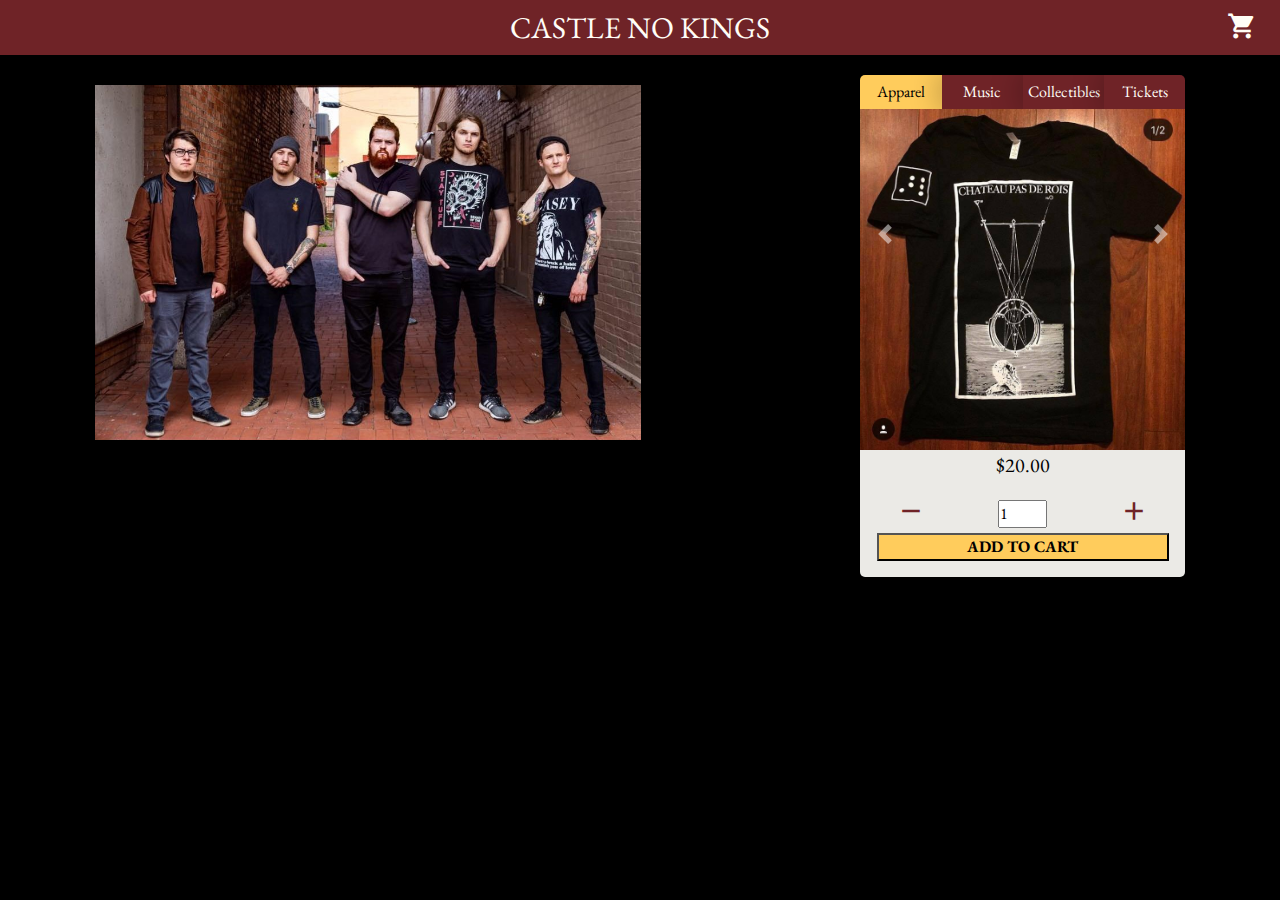
==== commit 500bee2a: "Merge pull request #35 from jpermaloff/Ben" ====
--- a/index.html
+++ b/index.html
@@ -49,11 +49,11 @@
                 <i class="material-icons">shopping_cart</i>
             </section>
         </header>
-
+    <section class="content">
         <section class="bandpicbox">
             <img id="bandpic" src="pictures/band-promo-pic.jpg" alt="Castle No Kings Picture">
         </section>
-        <!-- Added Popup -->
+        <!-- Added to Cart Popup -->
         <section class="hideAdded">
             <section class="added">
                 <section class="added-header">
@@ -721,7 +721,8 @@
                     </a>
                 </section>
             </div>
-            </div>
+        </div>
+        </section>
             <!-- End Carousel Section -->
 
             <!--CODE FOR SLIDE OUT CART-->
@@ -757,7 +758,6 @@
             </section>
         </section>
     </section>
-
     <!-- checkout -->
     <section class="hidecheckout">
         <h1>CHECKOUT</h1>
--- a/styles.css
+++ b/styles.css
@@ -488,6 +488,11 @@
     top: 0;
 }
 
+.added button, .hatClear, .blkClear, .burClear, .whiteClear, .carousel-adjust-quantity button, .adjust-quantity button, .popup-price button, .popup-header button, .slideOutCart .items button {
+    border: none;
+    background: none;
+}
+
 #blackShirt, #burgundyShirt, #hat, #whiteShirt, #CD, #vinyl, #cymbal, #poster1, #poster2, #poster3, #augShow, #julyShow {
     height: auto;
 }
@@ -525,6 +530,42 @@
         width: 50%;
         margin-top: 1%;
     }
+
+    .added {
+        top: 25%;
+        width: 50%;
+        height: 50%;
+        left: 25%;
+    }
+
+    .added p {
+        margin-top: 3%;
+    }
+
+    .content {
+        display: flex;
+        align-content: center;
+        justify-content: space-between;
+    }
+
+    .container2 {
+        padding-top: 20px;
+    }
+    
+    .bandpicbox {
+        width: 45%;
+        z-index: 999999999;
+        background: #000;
+    }
+
+    .bandpicbox img {
+        width: 100%;
+        height: auto;
+        z-index: 9999999999;
+        padding-bottom: 150px;
+        padding-right: 30px;
+        background: #000;
+    }
 }
  
   
